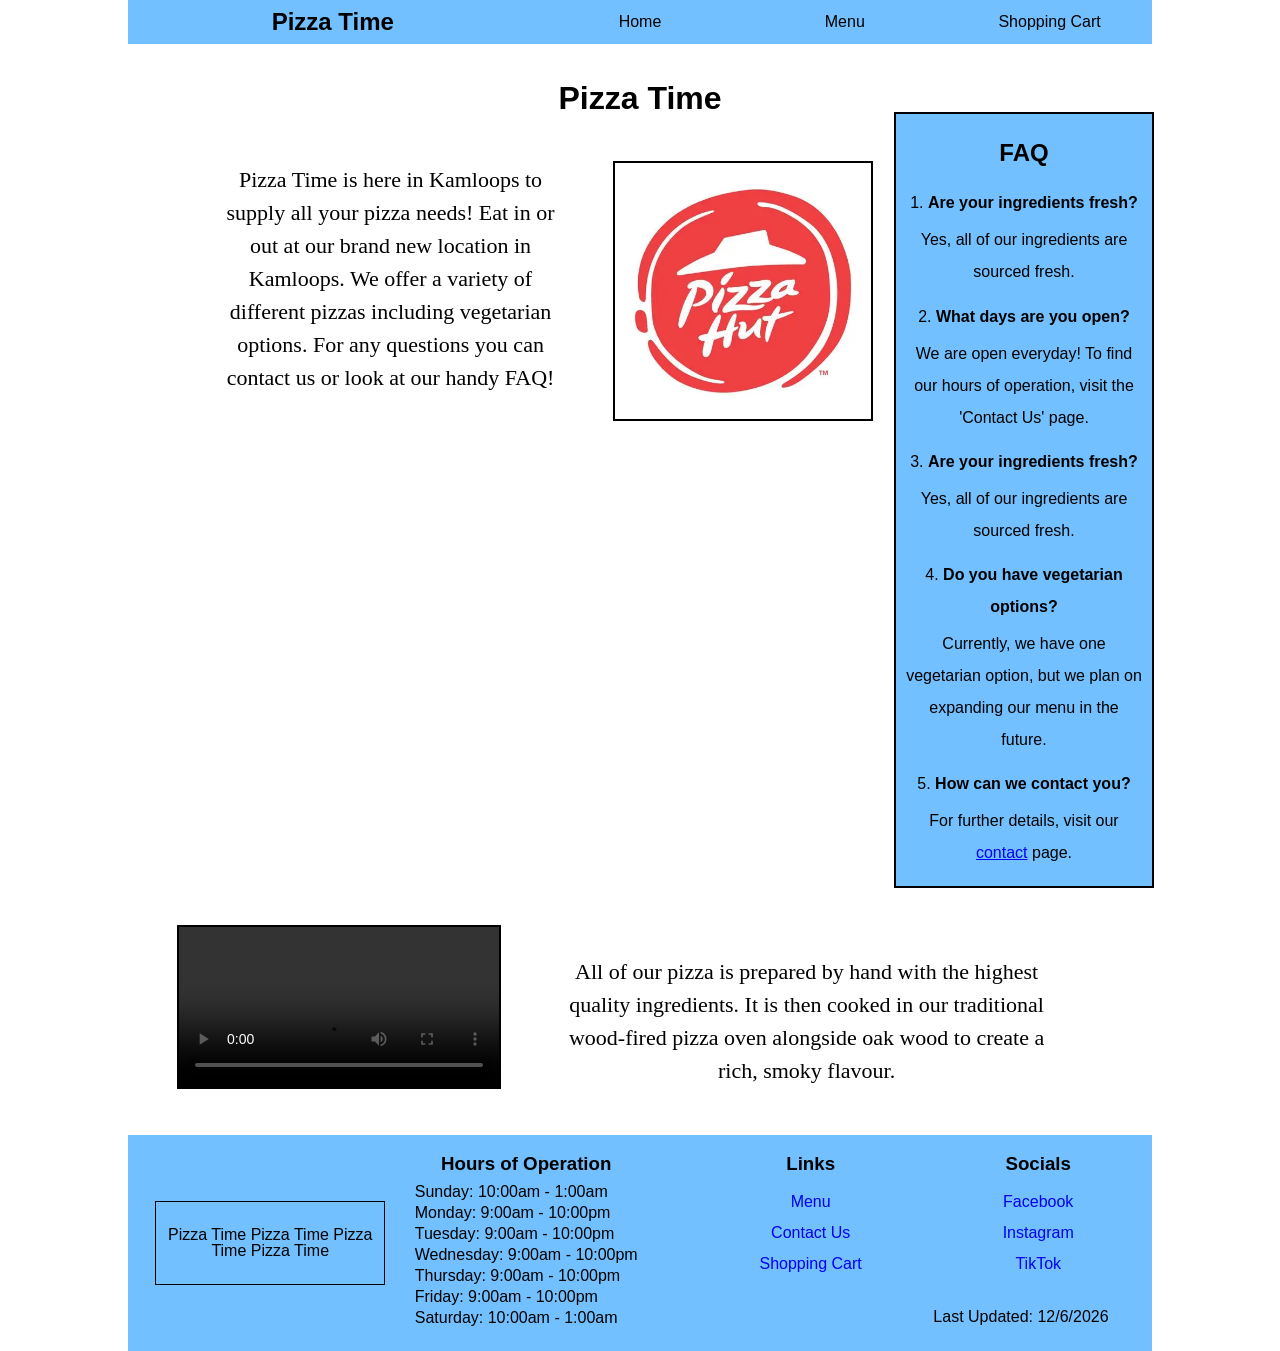
==== Project/index.html @ 70393d5a "Add files via upload" ====
<!DOCTYPE html> 
<html>
	<head>
		<title>Pizza Time</title>

		<link href="reset.css" rel="stylesheet">
		<link href="styles.css" rel="stylesheet">

		<style>

			.content {
				width: 100%;
			}

			.content::after {
				content:"";
				display: table;
				clear: both;
			}

			.aside {
				float: right;
				width: 25%;
				padding: 5px;
				margin-left: 25px;
				outline: 2px solid black;
				background-color: #72c0ff;
				line-height: 2;
				text-align: center;
			}

			.aside::after {
				content:"";
				display: table;
				clear: both;
				margin-top: 5%;
			}

			.aside > ol {
				list-style-position: inside;
				display: block;
			}

			.aside h2 {
				padding: 10px;
			}

			.aside h4 {
				display: inline;
			}

			.aside p {
				margin: 2% 2% 5% 2%;
			}

			.section {
				padding: 2% 5%;
			}

			.section p {
				font-size: 22px;
				font-family: Georgia, 'Times New Roman', Times, serif;
				line-height: 1.5;
				text-align: center;
				margin: 3% 4% 3% 4%;
			}

			.section::after {
				clear:both;
				display:table;
				content:"";
			}

			#contentImage1 {
				float: right;
				margin-top: 3%;
				margin-left: 50px;
				width: 20vw;
				height: auto;
				object-fit: cover;
				outline: 2px solid black;
			}

			#contentImage2 {
				float: left;
				margin-right: 50px;
				width: 25vw;
				outline: 2px solid black;
			}

		</style>

	</head>

	<body>

		<div class="bodyPage">

			<!-- Navigation Bar -->
			<nav class="horizontalNavigation"> 
				<h1> Pizza Time </h1>
				<a href="index.html">Home</a>
				<a href="menu.html">Menu</a>
				<a href="cart.html">Shopping Cart</a>
			</nav>

			<!-- Content -->
			<div class="content"> 

				<!-- Title -->
				<h1 class="title">Pizza Time</h1>
				
				<!-- Sidebar -->
				<aside class="aside">
						<h2> FAQ </h2>
						<ol>
							<li> <h4>Are your ingredients fresh?</h4> 
								 <p>Yes, all of our ingredients are sourced fresh.</p>
							</li>

							<li> <h4>What days are you open?</h4> 
								<p>We are open everyday! To find our hours of operation, 
									visit the 'Contact Us' page.
								</p>
						   </li>

						   <li> <h4>Are your ingredients fresh?</h4> 
							<p>Yes, all of our ingredients are sourced fresh.</p>
					   	   </li>

							<li> <h4>Do you have vegetarian options?</h4> 
								<p>Currently, we have one vegetarian option, but we plan on 
									expanding our menu in the future.</p>
						   </li>

						   <li> <h4>How can we contact you?</h4> 
							<p>For further details, visit our <a href="contact.html" alt="Contact Us Page Link">contact</a> page.</p>
					   	   </li>


						</ol>
				</aside>

				<!-- Section 1 -->
				<section class="section">
					

					<img id="contentImage1" src="pizzahut.webp">
					<p> 
						Pizza Time is here in Kamloops to supply all your pizza needs! 
						Eat in or out at our brand new location in Kamloops. We offer
						a variety of different pizzas including vegetarian options.
						For any questions you can contact us or look at our handy FAQ!

					</p>

					
					
					
				</section>

				<!-- Section 2 -->
				<section class="section">

					<video id="contentImage2" controls> 
						<source src="pizza_video.mp4" type="video/mp4">
					</video>
					<p> 
						All of our pizza is prepared by hand with the highest quality ingredients.
						It is then cooked in our traditional wood-fired pizza oven alongside oak wood
						to create a rich, smoky flavour.
					</p>
					
					
				</section>
			</div>

			<!-- Footer -->
			<footer class="footer">
				
				<div class="footerText"> 
					<p> Pizza Time Pizza Time Pizza Time Pizza Time</p>
				</div>

				<div>
					<h3> Hours of Operation </h3>
					<p> Sunday: 10:00am - 1:00am </p>	
					<p> Monday: 9:00am - 10:00pm </p>	
					<p> Tuesday: 9:00am - 10:00pm </p>	
					<p> Wednesday: 9:00am - 10:00pm </p>	
					<p> Thursday: 9:00am - 10:00pm </p>	
					<p> Friday: 9:00am - 10:00pm </p>	
					<p> Saturday: 10:00am - 1:00am </p>	
				</div>
				
				<div class="footerLinks">
					<h3> Links </h3>
					<a href="menu.html" alt="Menu Link"> Menu </a>
					<a href="contact.html" alt="Contact Us Link"> Contact Us </a>
					<a href="cart.html" alt="Shopping Cart Link"> Shopping Cart </a>
				</div>
				
				<div class="footerLinks">
					<h3> Socials </h3>
					<a href="https://www.facebook.com/" target="_blank" alt="Facebook Link"> Facebook </a>
					<a href="https://www.instagram.com/" target="_blank" alt="Instagram Link"> Instagram </a>
					<a href="https://www.tiktok.com/" target="_blank" alt="TikTok Link"> TikTok </a>
				</div>

				<div id="footerPageUpdated"></div>

			</footer>

		</div>

		<script>
			"use strict";

			// Dynamically Updates Page Updated Element in Footer
			let updatedDate = new Date(document.lastModified).toLocaleDateString();
			document.getElementById("footerPageUpdated").innerHTML = "<p> Last Updated: " + updatedDate + " </p>";

		</script>
		
	</body>
</html>
---- Project/styles.css ----
@charset "utf-8";

/* Structural Styles */

body {
    font-family: "Arial", "Helvetica";
    background-image: url("images/pizza_background.jpg");
}

.bodyPage {
    width: 80%;
    margin: 0 auto;
    background-color: #ffffff;
}

/* Navigation Bar Styles */

.horizontalNavigation {
    display: grid;
    grid-template-columns: 2fr 1fr 1fr 1fr;
    background-color: #72c0ff;
    align-items: center;
    text-align: center;
    padding: 10px 0;
}

.horizontalNavigation a {
    color:black
}

/* Typographic Styles */

.title {
    text-align: center;
    padding-top: 3vw;
}

/* Table Styles */

table {
    border-collapse: collapse;
}

table, th, td {
    border: 1px solid black;
    padding: 5px;
	text-align: center;
}

/* Form Styles */

.form {
    margin: 10px auto;
}

.form * {
    text-align: center;
    display: block;
    margin: 6px auto;
}

.form > button {
    margin-top: 1%;
}

/* Footer Styles */

.footer {
    display: grid;
    position: relative;
    grid-template-columns: 1fr 1.5fr 1fr 1fr;
    align-items: start;
    background-color: #72c0ff;
}

.footer div {
    justify-self: center;
    padding: 20px 0;
}

.footer h3 {
    text-align: center;
    margin-bottom: 10px;
}

.footer a {
    display: block;
    margin: 2%;
}

.footer p {
    margin: 5px 5px;
}

.footerText {
    outline: 1px solid black;
    width: 100%;
    align-self: center;
    text-align: center;
    margin-left: 25%;
    padding: 10%;
}

.footerLinks {
    display: grid;
    align-content: start;
    text-align: center;
    gap: 5px;
}

.footerLinks a {
    text-decoration: none;
    display: block;
    margin: 5px 0;
}

#footerPageUpdated {
    position: absolute;
    right: 3vw;
    bottom: 0.1vh;
}
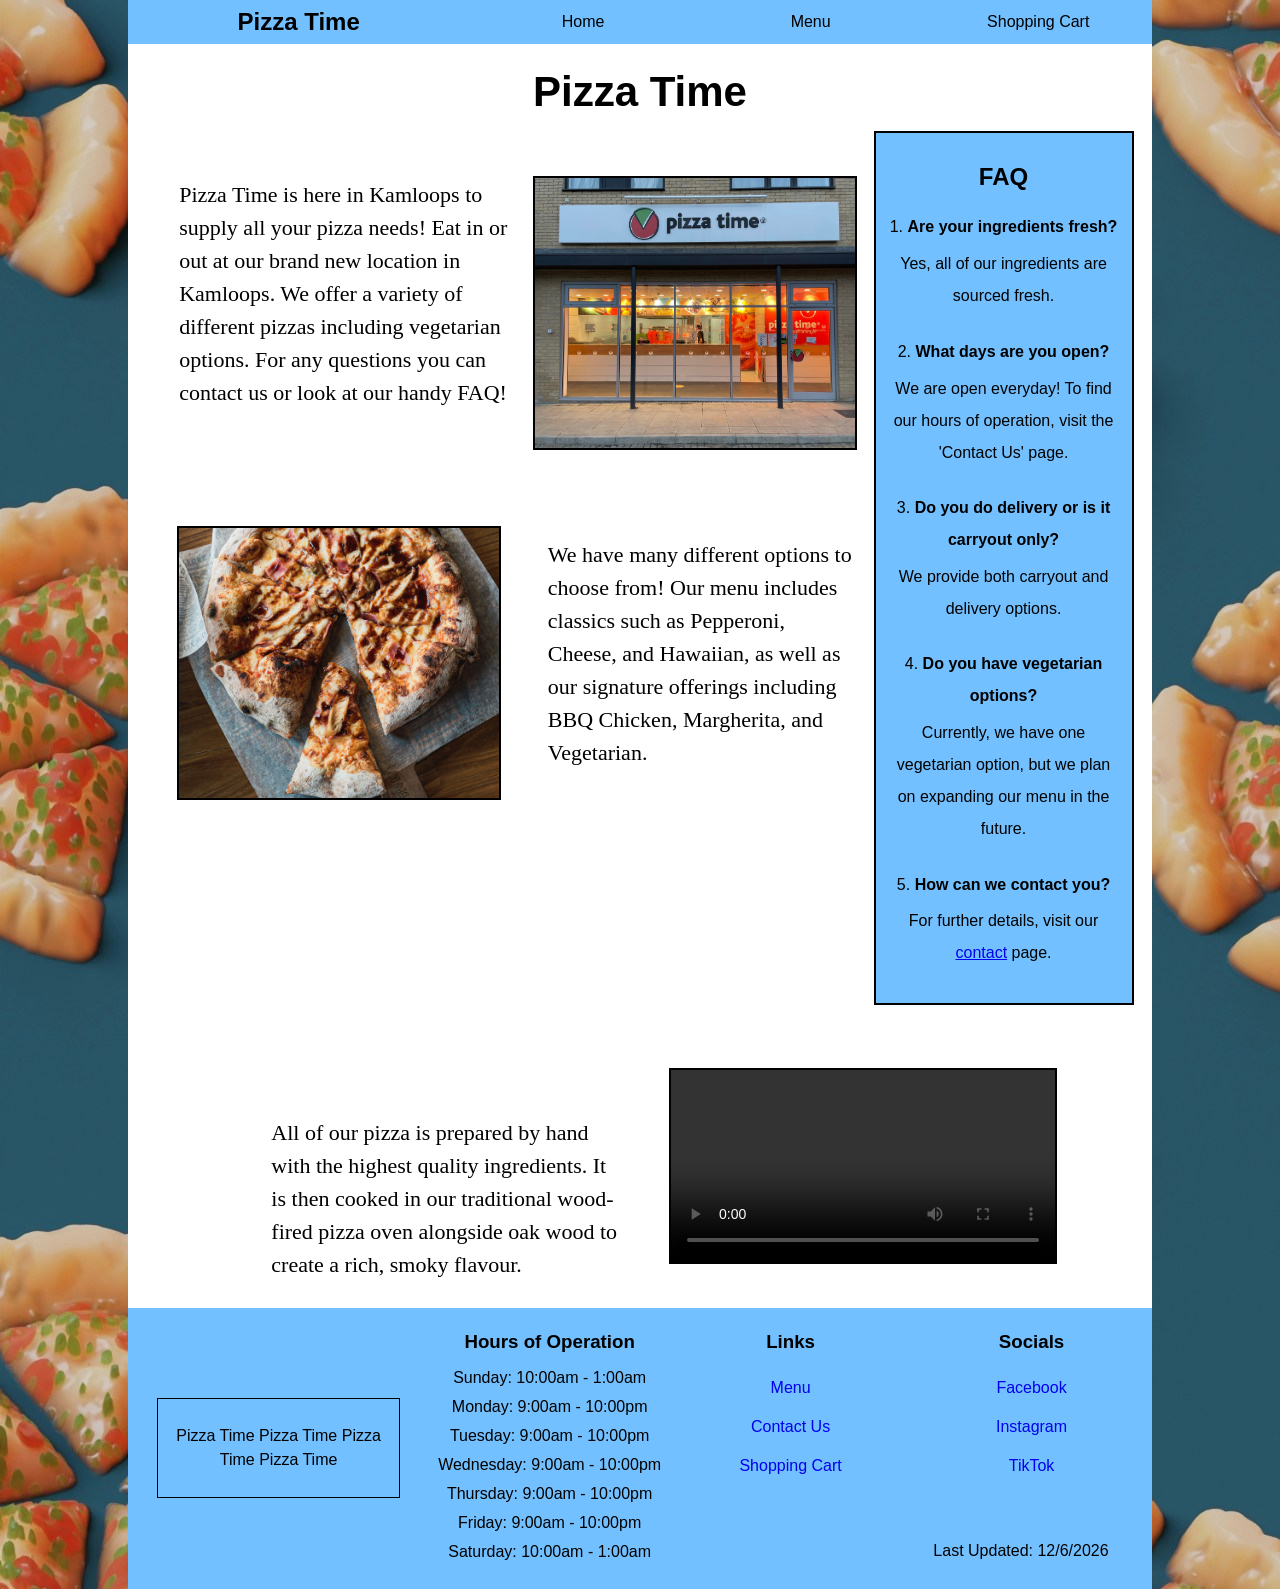
==== commit b8f11112: "Add files via upload" ====
--- a/Project/index.html
+++ b/Project/index.html
@@ -3,8 +3,8 @@
 	<head>
 		<title>Pizza Time</title>
 
-		<link href="reset.css" rel="stylesheet">
-		<link href="styles.css" rel="stylesheet">
+		<link href="css/reset.css" rel="stylesheet">
+		<link href="css/styles.css" rel="stylesheet">
 
 		<style>
 
@@ -21,8 +21,8 @@
 			.aside {
 				float: right;
 				width: 25%;
-				padding: 5px;
-				margin-left: 25px;
+				padding: 10px;
+				margin: 2%;
 				outline: 2px solid black;
 				background-color: #72c0ff;
 				line-height: 2;
@@ -50,19 +50,20 @@
 			}
 
 			.aside p {
-				margin: 2% 2% 5% 2%;
+				margin: 2% 2% 10% 2%;
 			}
 
 			.section {
-				padding: 2% 5%;
+				padding: 0 5%;
 			}
 
 			.section p {
+				display: block;
+				width: 30vw;
 				font-size: 22px;
 				font-family: Georgia, 'Times New Roman', Times, serif;
 				line-height: 1.5;
-				text-align: center;
-				margin: 3% 4% 3% 4%;
+				text-align: left;
 			}
 
 			.section::after {
@@ -71,20 +72,42 @@
 				content:"";
 			}
 
+			#para1 {
+				margin-top: 7%;
+			}
+
+			#para2 {
+				margin-top: 14%;
+				margin-left: 40%;
+			}
+
+			#para3 {
+				margin-top: 10%;
+				margin-left: 10%;
+			}
+
 			#contentImage1 {
 				float: right;
-				margin-top: 3%;
-				margin-left: 50px;
-				width: 20vw;
-				height: auto;
+				width: 25vw;
+				height: 30vh;
 				object-fit: cover;
+				margin-left: 3%;
 				outline: 2px solid black;
 			}
 
 			#contentImage2 {
 				float: left;
-				margin-right: 50px;
 				width: 25vw;
+				height: 30vh;
+				object-fit: cover;
+				margin-top: 13%;
+				outline: 2px solid black;
+			}
+
+			#contentVideo {
+				float: right;
+				width: 30vw;
+				margin: -5% 5% 5% 5%;
 				outline: 2px solid black;
 			}
 
@@ -98,14 +121,14 @@
 
 			<!-- Navigation Bar -->
 			<nav class="horizontalNavigation"> 
-				<h1> Pizza Time </h1>
+				<a href="index.html"> <h1> Pizza Time </h1> </a>
 				<a href="index.html">Home</a>
 				<a href="menu.html">Menu</a>
 				<a href="cart.html">Shopping Cart</a>
 			</nav>
 
 			<!-- Content -->
-			<div class="content"> 
+			<main class="content"> 
 
 				<!-- Title -->
 				<h1 class="title">Pizza Time</h1>
@@ -124,8 +147,8 @@
 								</p>
 						   </li>
 
-						   <li> <h4>Are your ingredients fresh?</h4> 
-							<p>Yes, all of our ingredients are sourced fresh.</p>
+						   <li> <h4>Do you do delivery or is it carryout only?</h4> 
+								<p>We provide both carryout and delivery options.</p>
 					   	   </li>
 
 							<li> <h4>Do you have vegetarian options?</h4> 
@@ -134,19 +157,17 @@
 						   </li>
 
 						   <li> <h4>How can we contact you?</h4> 
-							<p>For further details, visit our <a href="contact.html" alt="Contact Us Page Link">contact</a> page.</p>
+								<p>For further details, visit our <a href="contact.html" alt="Contact Us Page Link">contact</a> page.</p>
 					   	   </li>
 
 
 						</ol>
 				</aside>
 
-				<!-- Section 1 -->
+				<!-- Images Section -->
 				<section class="section">
-					
-
-					<img id="contentImage1" src="pizzahut.webp">
-					<p> 
+					<img id="contentImage1" src="assets/PizzaTime.jpg">
+					<p id="para1"> 
 						Pizza Time is here in Kamloops to supply all your pizza needs! 
 						Eat in or out at our brand new location in Kamloops. We offer
 						a variety of different pizzas including vegetarian options.
@@ -154,26 +175,31 @@
 
 					</p>
 
-					
-					
-					
+					<img id="contentImage2" src="assets/bbq.jpg">
+					<p id="para2"> 
+						We have many different options to choose from! Our menu includes
+						classics such as Pepperoni, Cheese, and Hawaiian, as well as 
+						our signature offerings including BBQ Chicken, Margherita, and 
+						Vegetarian.
+
+					</p>
 				</section>
 
-				<!-- Section 2 -->
+				<!-- Video Section -->
 				<section class="section">
 
-					<video id="contentImage2" controls> 
-						<source src="pizza_video.mp4" type="video/mp4">
+					<video id="contentVideo" controls> 
+						<source src="assets/pizza_video.mp4" type="video/mp4">
 					</video>
-					<p> 
+					<p id="para3"> 
 						All of our pizza is prepared by hand with the highest quality ingredients.
 						It is then cooked in our traditional wood-fired pizza oven alongside oak wood
 						to create a rich, smoky flavour.
 					</p>
 					
-					
 				</section>
-			</div>
+
+			</main>
 
 			<!-- Footer -->
 			<footer class="footer">
--- a/Project/css/styles.css
+++ b/Project/css/styles.css
@@ -0,0 +1,140 @@
+@charset "utf-8";
+
+/* Structural Styles */
+
+body {
+    font-family: "Arial", "Helvetica";
+    background-image: url("../assets/pizza_background.jpg");
+}
+
+.bodyPage {
+    width: 80%;
+    margin: 0 auto;
+    background-color: #ffffff;
+}
+
+/* Navigation Bar Styles */
+
+.horizontalNavigation {
+    display: grid;
+    grid-template-columns: 1.5fr 1fr 1fr 1fr;
+    background-color: #72c0ff;
+    align-items: center;
+    text-align: center;
+    padding: 10px 0;
+}
+
+
+.horizontalNavigation img {
+    float: left;
+    width: 2vw;
+    height: auto;
+    margin: 0 auto;
+    object-fit: cover;
+}
+
+.horizontalNavigation a {
+    color:black
+}
+
+/* Typographic Styles */
+
+.title {
+    text-align: center;
+    padding-top: 3vh;
+    font-size: 42px;
+    font-weight: bold;
+}
+
+.subtitle {
+    text-align: center;
+    margin: 3vh 0;
+    padding-top: 2vh;
+    font-weight: bold;
+}
+
+/* Table Styles */
+
+table {
+    border-collapse: collapse;
+}
+
+table, th, td {
+    border: 1px solid black;
+    padding: 15px;
+	text-align: center;
+}
+
+/* Form Styles */
+
+.form {
+    margin: 10px auto;
+}
+
+.form * {
+    text-align: center;
+    display: block;
+    margin: 6px auto;
+}
+
+.form > button {
+    margin-top: 1%;
+}
+
+/* Footer Styles */
+
+.footer {
+    display: grid;
+    position: relative;
+    grid-template-columns: 1.25fr 1fr 1fr 1fr;
+    line-height: 1.5;
+    align-items: start;
+    text-align: center;
+    background-color: #72c0ff;
+}
+
+.footer div {
+    justify-self: center;
+    padding: 20px 0;
+}
+
+.footer h3 {
+    margin-bottom: 10px;
+}
+
+.footer a {
+    display: block;
+    margin: 2%;
+}
+
+.footer p {
+    margin: 5px 5px;
+}
+
+.footerText {
+    display: block;
+    margin: 0 auto;
+    width: 80%;
+    outline: 1px solid black;
+    align-self: center;
+    padding: 10%;
+}
+
+.footerLinks {
+    display: grid;
+    align-content: start;
+    gap: 5px;
+}
+
+.footerLinks a {
+    text-decoration: none;
+    display: block;
+    margin: 5px 0;
+}
+
+#footerPageUpdated {
+    position: absolute;
+    right: 3vw;
+    bottom: 0.1vh;
+}
+
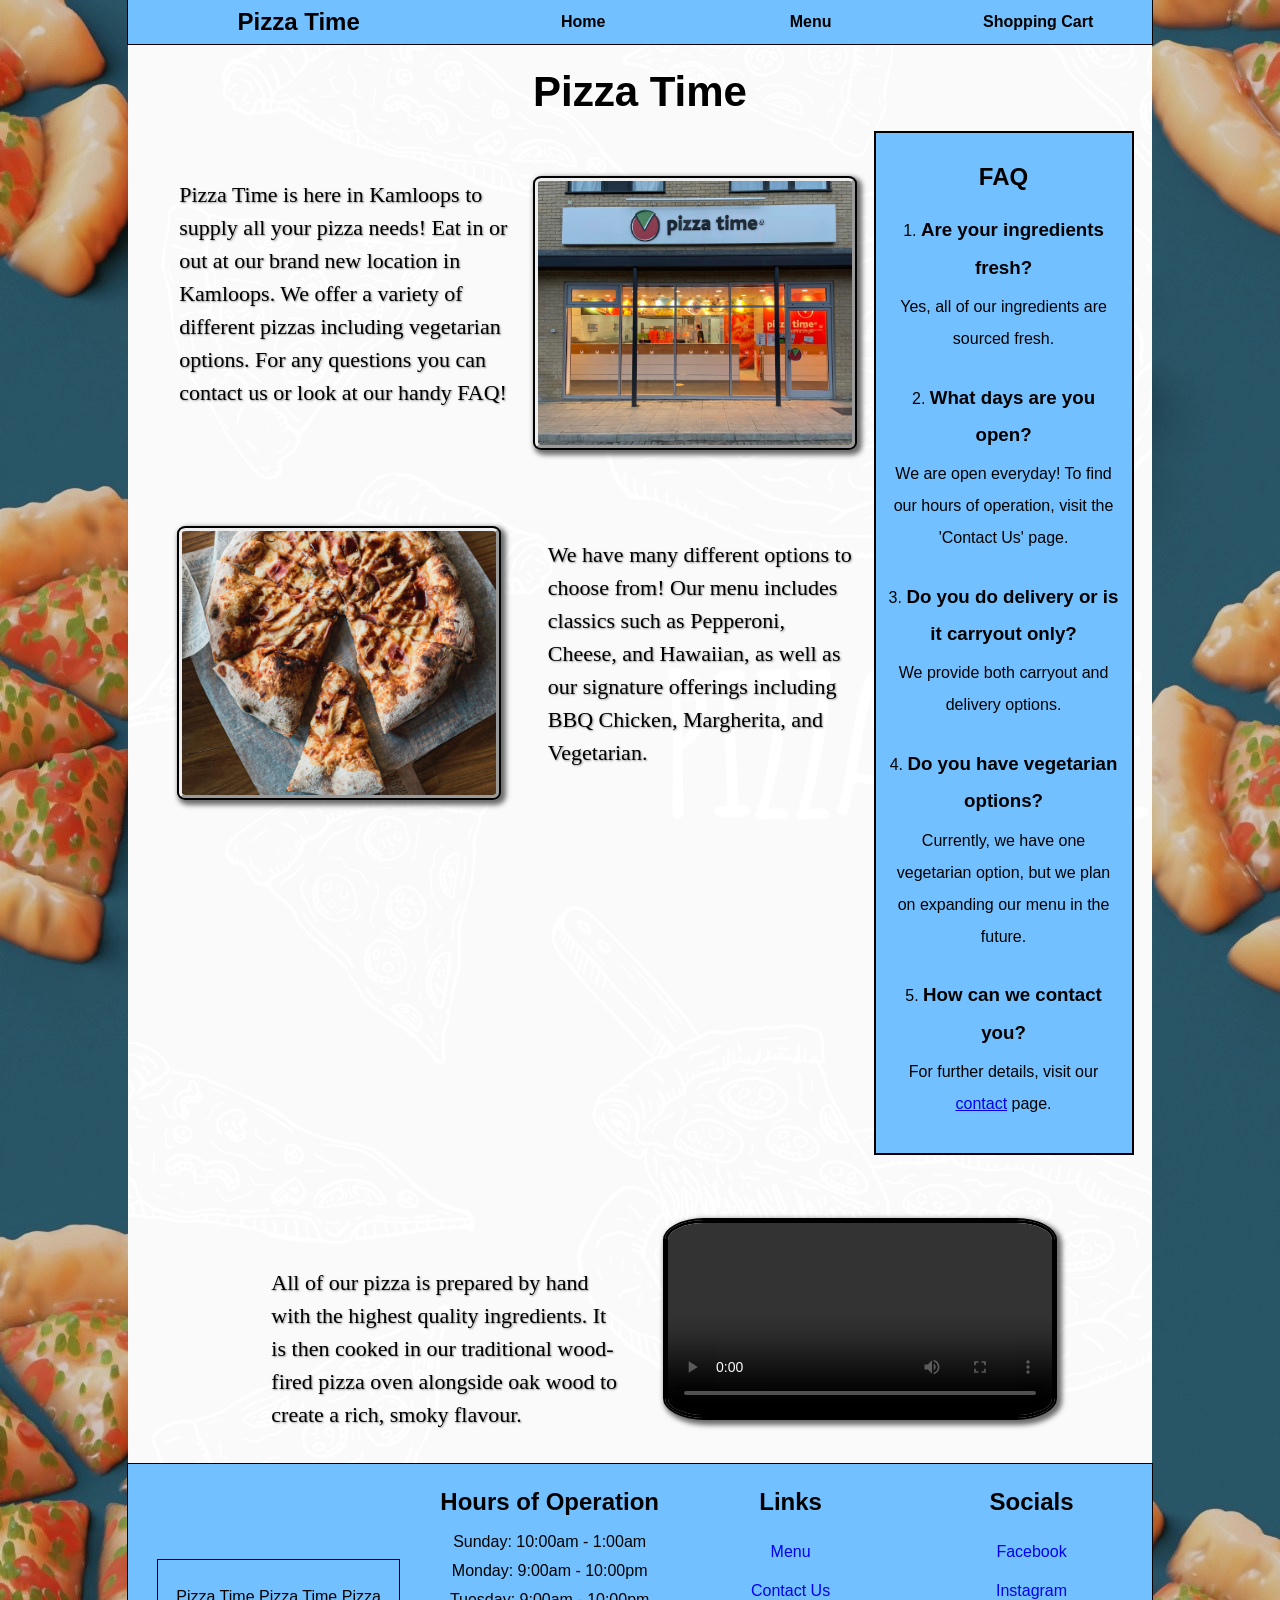
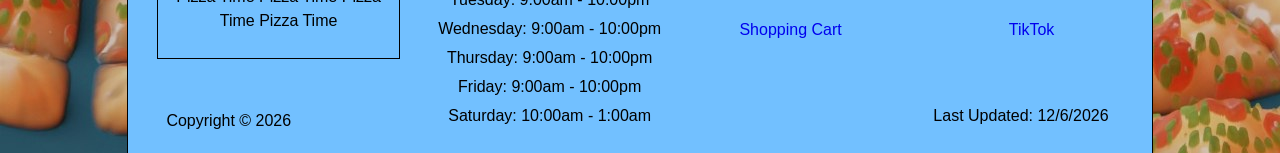
==== commit 8a8f1464: "Add files via upload" ====
--- a/Project/index.html
+++ b/Project/index.html
@@ -1,6 +1,8 @@
 <!DOCTYPE html> 
-<html>
+<html lang="en-CA">
 	<head>
+		<meta charset="utf-8"> 
+		
 		<title>Pizza Time</title>
 
 		<link href="css/reset.css" rel="stylesheet">
@@ -10,6 +12,21 @@
 
 			.content {
 				width: 100%;
+				position: relative;
+				z-index: 3;
+			}
+
+			.content::before {
+				content: "";
+				position: absolute;
+				top: 0;
+				right: 0;
+				bottom: 0;
+				left: 0;
+				background-image: url('assets/pizza_pattern.jpg');
+				background-size: cover;
+				opacity: 0.02;
+				z-index: -1;
 			}
 
 			.content::after {
@@ -45,7 +62,7 @@
 				padding: 10px;
 			}
 
-			.aside h4 {
+			.aside h3 {
 				display: inline;
 			}
 
@@ -64,6 +81,7 @@
 				font-family: Georgia, 'Times New Roman', Times, serif;
 				line-height: 1.5;
 				text-align: left;
+				text-shadow: 1px 1px 2px rgba(0, 0, 0, 0.4);
 			}
 
 			.section::after {
@@ -93,6 +111,10 @@
 				object-fit: cover;
 				margin-left: 3%;
 				outline: 2px solid black;
+				border-radius: 2%;
+				border-style: outset;
+				box-shadow: 3px 3px 5px 4px hsla(0, 0%, 19%, 0.7);
+
 			}
 
 			#contentImage2 {
@@ -102,6 +124,9 @@
 				object-fit: cover;
 				margin-top: 13%;
 				outline: 2px solid black;
+				border-radius: 2%;
+				border-style: outset;
+				box-shadow: 3px 3px 5px 4px hsla(0, 0%, 19%, 0.7);
 			}
 
 			#contentVideo {
@@ -109,6 +134,9 @@
 				width: 30vw;
 				margin: -5% 5% 5% 5%;
 				outline: 2px solid black;
+				border-radius: 10%;
+				border-style: solid;
+				box-shadow: 3px 3px 5px 4px hsla(0, 0%, 19%, 0.7);
 			}
 
 		</style>
@@ -121,7 +149,7 @@
 
 			<!-- Navigation Bar -->
 			<nav class="horizontalNavigation"> 
-				<a href="index.html"> <h1> Pizza Time </h1> </a>
+				<a href="index.html"> <h2> Pizza Time </h2> </a>
 				<a href="index.html">Home</a>
 				<a href="menu.html">Menu</a>
 				<a href="cart.html">Shopping Cart</a>
@@ -137,27 +165,27 @@
 				<aside class="aside">
 						<h2> FAQ </h2>
 						<ol>
-							<li> <h4>Are your ingredients fresh?</h4> 
+							<li> <h3>Are your ingredients fresh?</h3> 
 								 <p>Yes, all of our ingredients are sourced fresh.</p>
 							</li>
 
-							<li> <h4>What days are you open?</h4> 
+							<li> <h3>What days are you open?</h3> 
 								<p>We are open everyday! To find our hours of operation, 
 									visit the 'Contact Us' page.
 								</p>
 						   </li>
 
-						   <li> <h4>Do you do delivery or is it carryout only?</h4> 
+						   <li> <h3>Do you do delivery or is it carryout only?</h3> 
 								<p>We provide both carryout and delivery options.</p>
 					   	   </li>
 
-							<li> <h4>Do you have vegetarian options?</h4> 
+							<li> <h3>Do you have vegetarian options?</h3> 
 								<p>Currently, we have one vegetarian option, but we plan on 
 									expanding our menu in the future.</p>
 						   </li>
 
-						   <li> <h4>How can we contact you?</h4> 
-								<p>For further details, visit our <a href="contact.html" alt="Contact Us Page Link">contact</a> page.</p>
+						   <li> <h3>How can we contact you?</h3> 
+								<p>For further details, visit our <a href="contact.html">contact</a> page.</p>
 					   	   </li>
 
 
@@ -165,8 +193,8 @@
 				</aside>
 
 				<!-- Images Section -->
-				<section class="section">
-					<img id="contentImage1" src="assets/PizzaTime.jpg">
+				<div class="section">
+					<img id="contentImage1" src="assets/PizzaTime.jpg" alt="Front View of our Pizza Shop">
 					<p id="para1"> 
 						Pizza Time is here in Kamloops to supply all your pizza needs! 
 						Eat in or out at our brand new location in Kamloops. We offer
@@ -175,7 +203,7 @@
 
 					</p>
 
-					<img id="contentImage2" src="assets/bbq.jpg">
+					<img id="contentImage2" src="assets/bbq.jpg" alt="Top-Down Photo of our BBQ Chicken Pizza">
 					<p id="para2"> 
 						We have many different options to choose from! Our menu includes
 						classics such as Pepperoni, Cheese, and Hawaiian, as well as 
@@ -183,10 +211,10 @@
 						Vegetarian.
 
 					</p>
-				</section>
+				</div>
 
 				<!-- Video Section -->
-				<section class="section">
+				<div class="section">
 
 					<video id="contentVideo" controls> 
 						<source src="assets/pizza_video.mp4" type="video/mp4">
@@ -197,7 +225,7 @@
 						to create a rich, smoky flavour.
 					</p>
 					
-				</section>
+				</div>
 
 			</main>
 
@@ -209,7 +237,7 @@
 				</div>
 
 				<div>
-					<h3> Hours of Operation </h3>
+					<h2> Hours of Operation </h2>
 					<p> Sunday: 10:00am - 1:00am </p>	
 					<p> Monday: 9:00am - 10:00pm </p>	
 					<p> Tuesday: 9:00am - 10:00pm </p>	
@@ -220,20 +248,23 @@
 				</div>
 				
 				<div class="footerLinks">
-					<h3> Links </h3>
-					<a href="menu.html" alt="Menu Link"> Menu </a>
-					<a href="contact.html" alt="Contact Us Link"> Contact Us </a>
-					<a href="cart.html" alt="Shopping Cart Link"> Shopping Cart </a>
+					<h2> Links </h2>
+					<a href="menu.html"> Menu </a>
+					<a href="contact.html"> Contact Us </a>
+					<a href="cart.html"> Shopping Cart </a>
 				</div>
 				
 				<div class="footerLinks">
-					<h3> Socials </h3>
-					<a href="https://www.facebook.com/" target="_blank" alt="Facebook Link"> Facebook </a>
-					<a href="https://www.instagram.com/" target="_blank" alt="Instagram Link"> Instagram </a>
-					<a href="https://www.tiktok.com/" target="_blank" alt="TikTok Link"> TikTok </a>
-				</div>
+					<h2> Socials </h2>
+					<a href="https://www.facebook.com/" target="_blank"> Facebook </a>
+					<a href="https://www.instagram.com/" target="_blank"> Instagram </a>
+					<a href="https://www.tiktok.com/" target="_blank"> TikTok </a>
+				</div>
+
+				<div id="footerPageCopyright">Copyright &copy; 2026</div>
 
 				<div id="footerPageUpdated"></div>
+
 
 			</footer>
 
--- a/Project/css/styles.css
+++ b/Project/css/styles.css
@@ -19,8 +19,10 @@
     display: grid;
     grid-template-columns: 1.5fr 1fr 1fr 1fr;
     background-color: #72c0ff;
+    outline: 1px solid black;
     align-items: center;
     text-align: center;
+    font-weight: bold;
     padding: 10px 0;
 }
 
@@ -44,6 +46,7 @@
     padding-top: 3vh;
     font-size: 42px;
     font-weight: bold;
+    text-shadow: 6px 2px 6px hsla(0, 0, 0, 0.5);
 }
 
 .subtitle {
@@ -86,6 +89,7 @@
 .footer {
     display: grid;
     position: relative;
+    outline: 1px solid black;
     grid-template-columns: 1.25fr 1fr 1fr 1fr;
     line-height: 1.5;
     align-items: start;
@@ -98,7 +102,7 @@
     padding: 20px 0;
 }
 
-.footer h3 {
+.footer h2 {
     margin-bottom: 10px;
 }
 
@@ -135,6 +139,12 @@
 #footerPageUpdated {
     position: absolute;
     right: 3vw;
-    bottom: 0.1vh;
+    bottom: 0;
 }
 
+#footerPageCopyright {
+    position: absolute;
+    left: 3vw;
+    bottom: 0;
+}
+
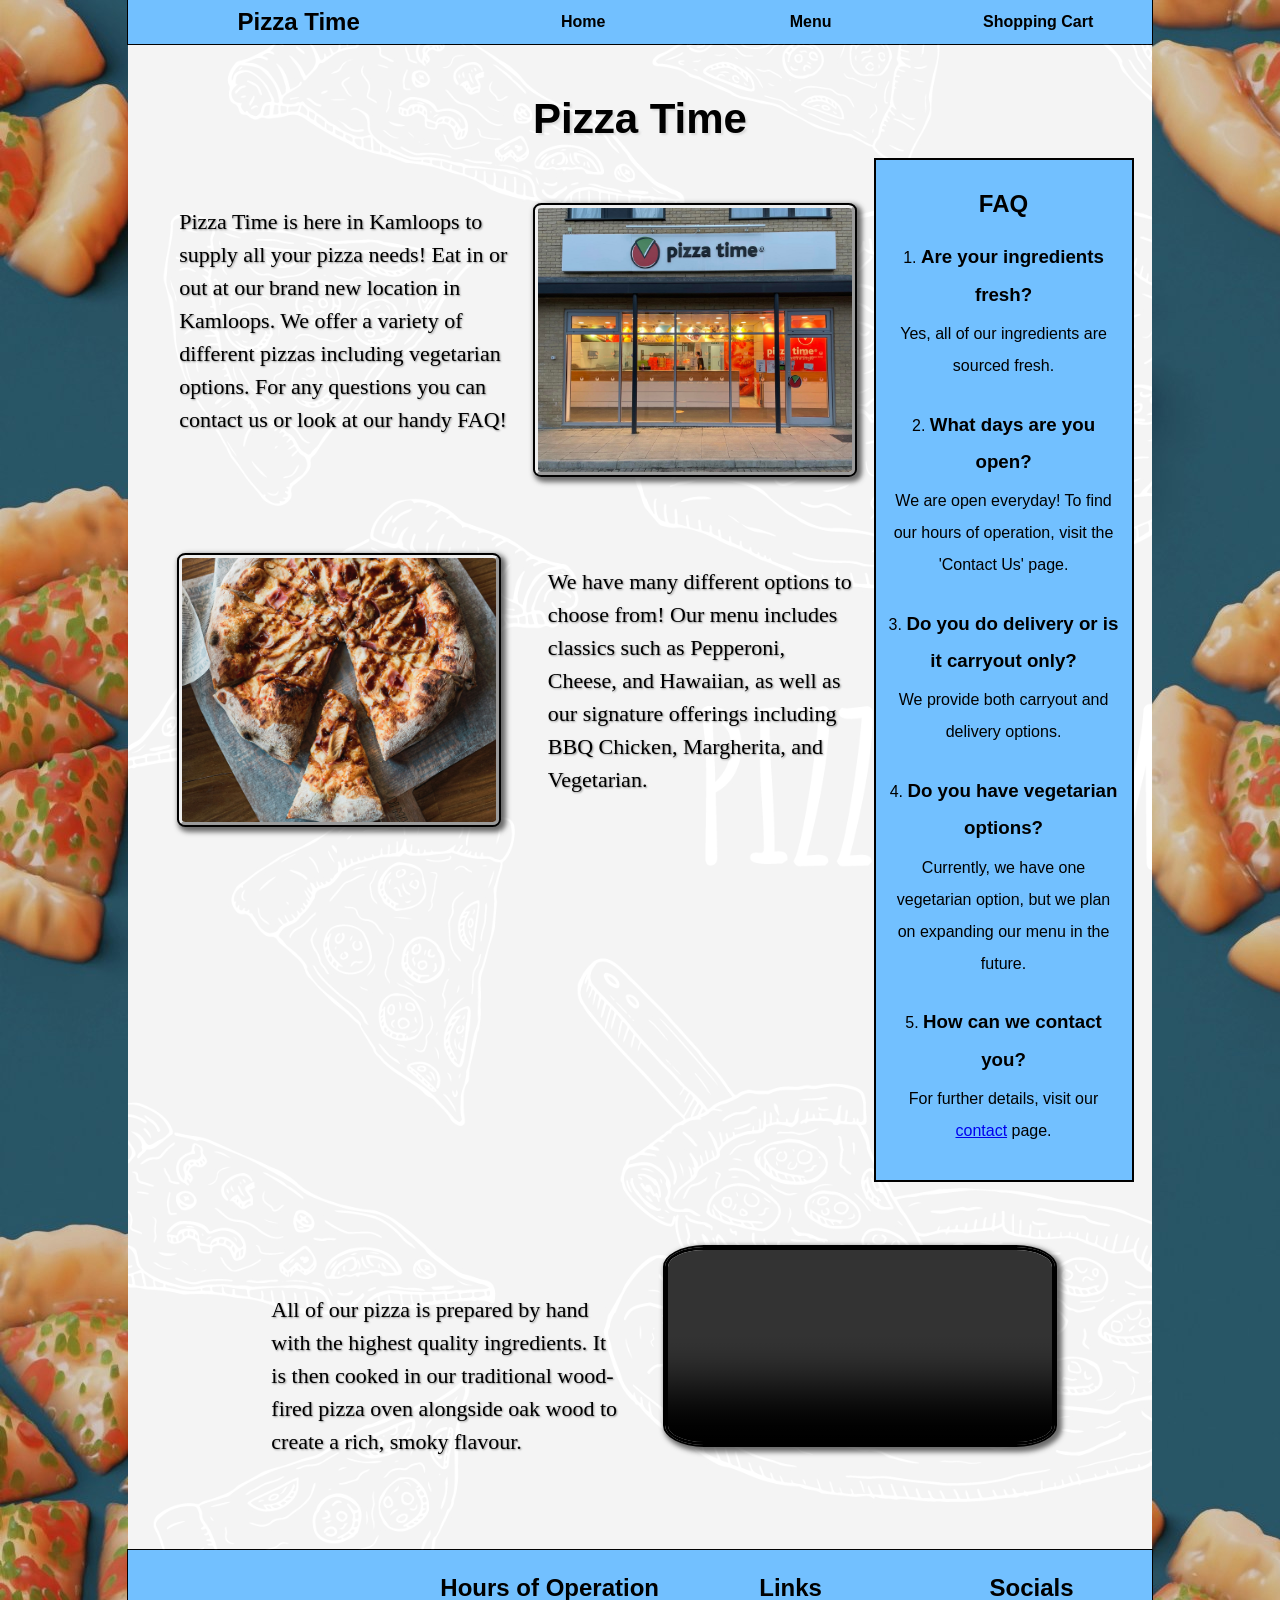
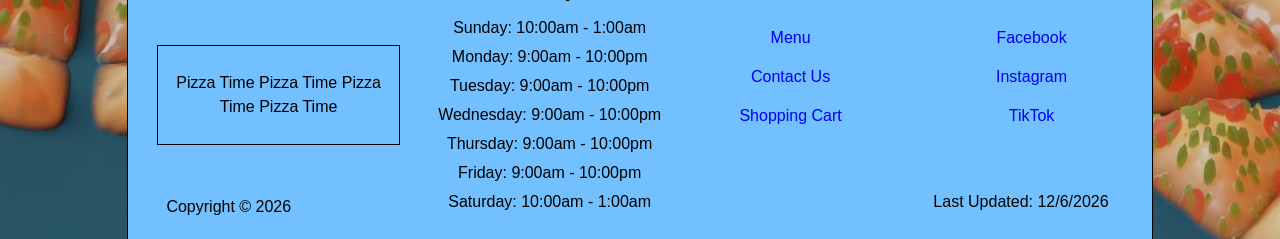
==== commit 60969957: "Add files via upload" ====
--- a/Project/index.html
+++ b/Project/index.html
@@ -10,30 +10,12 @@
 
 		<style>
 
-			.content {
-				width: 100%;
-				position: relative;
-				z-index: 3;
-			}
-
 			.content::before {
-				content: "";
-				position: absolute;
-				top: 0;
-				right: 0;
-				bottom: 0;
-				left: 0;
 				background-image: url('assets/pizza_pattern.jpg');
 				background-size: cover;
-				opacity: 0.02;
-				z-index: -1;
-			}
-
-			.content::after {
-				content:"";
-				display: table;
-				clear: both;
-			}
+				opacity: 0.05;
+			}
+
 
 			.aside {
 				float: right;
@@ -100,8 +82,8 @@
 			}
 
 			#para3 {
-				margin-top: 10%;
-				margin-left: 10%;
+				margin: 10%;
+
 			}
 
 			#contentImage1 {
--- a/Project/css/styles.css
+++ b/Project/css/styles.css
@@ -11,6 +11,28 @@
     width: 80%;
     margin: 0 auto;
     background-color: #ffffff;
+}
+
+.content {
+    width: 100%;
+    position: relative;
+    z-index: 3;
+}
+
+.content::before {
+    content: "";
+    position: absolute;
+    top: 0;
+    right: 0;
+    bottom: 0;
+    left: 0;
+    z-index: -1;
+}
+
+.content::after {
+    content:"";
+    display: table;
+    clear: both;
 }
 
 /* Navigation Bar Styles */
@@ -43,10 +65,10 @@
 
 .title {
     text-align: center;
-    padding-top: 3vh;
+    padding-top: 6vh;
     font-size: 42px;
     font-weight: bold;
-    text-shadow: 6px 2px 6px hsla(0, 0, 0, 0.5);
+    text-shadow: 2px 2px 2px hsla(0, 0%, 80%, 0.6);
 }
 
 .subtitle {
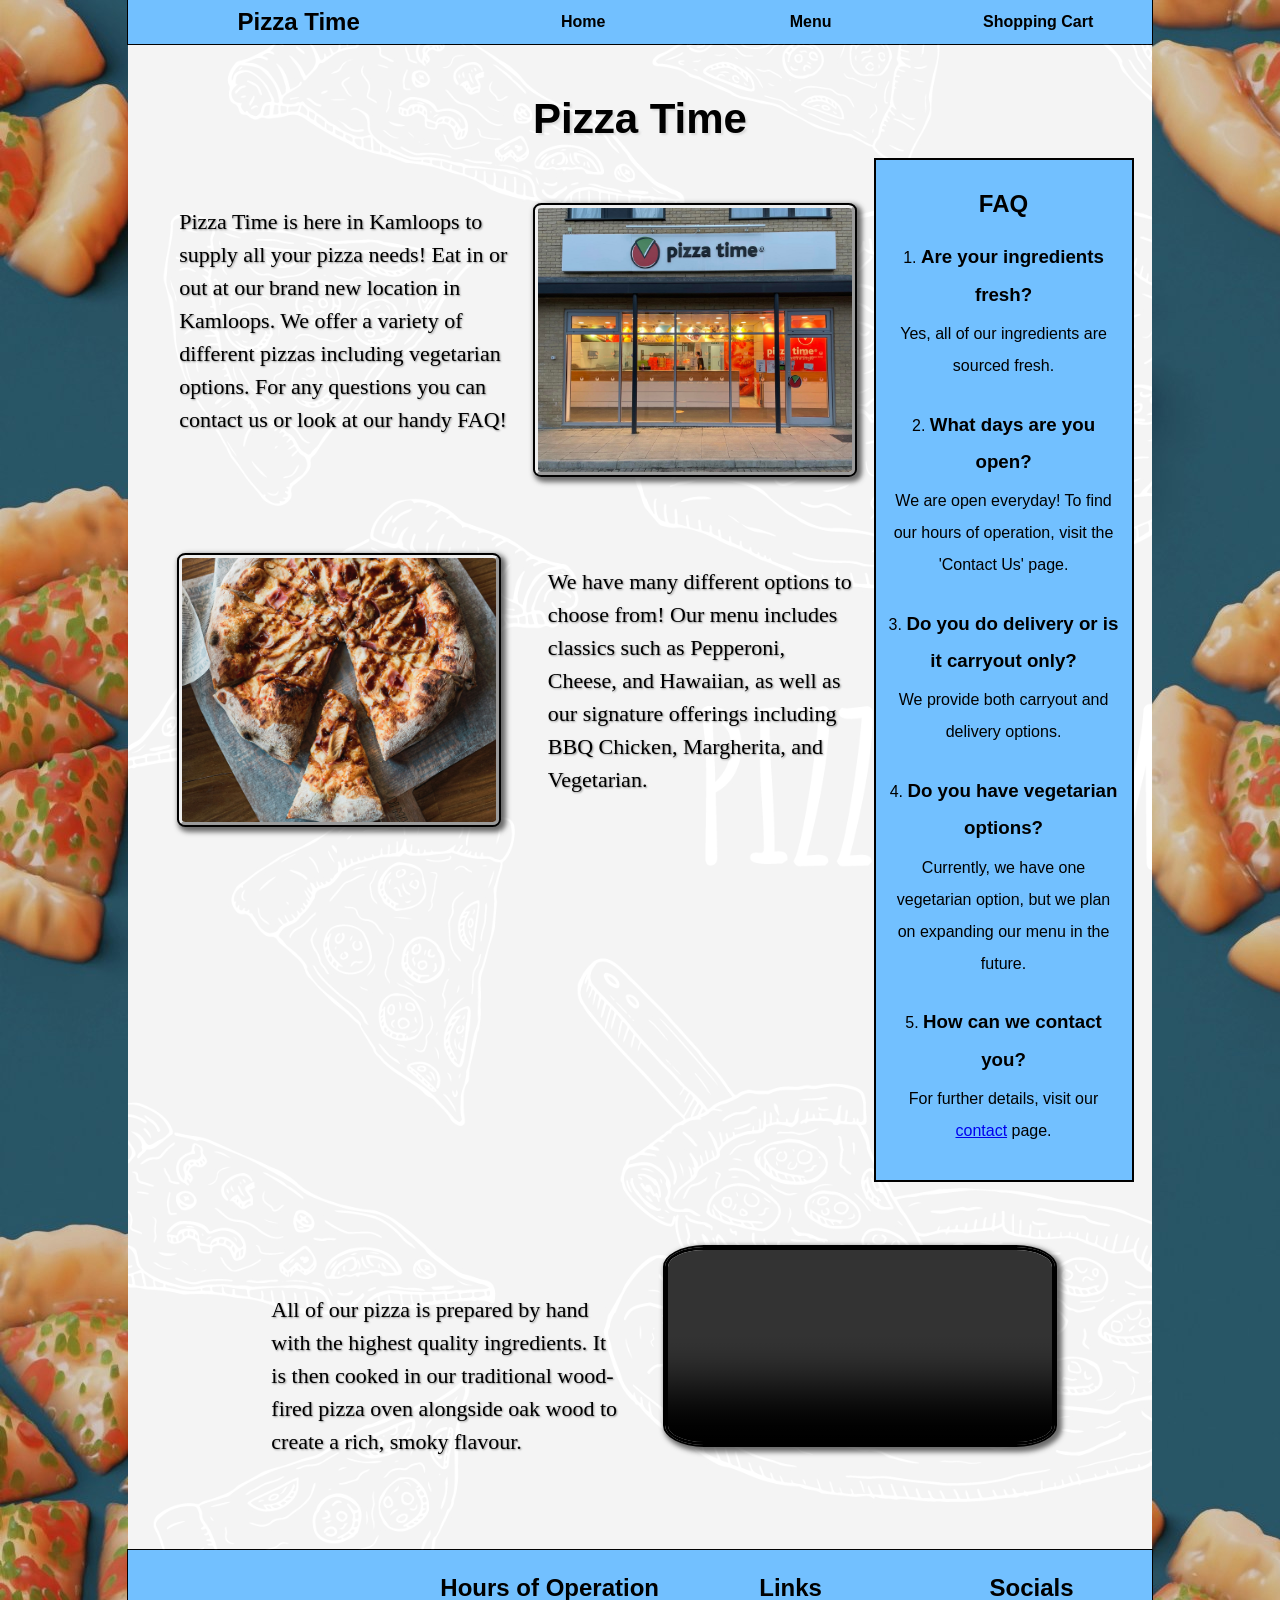
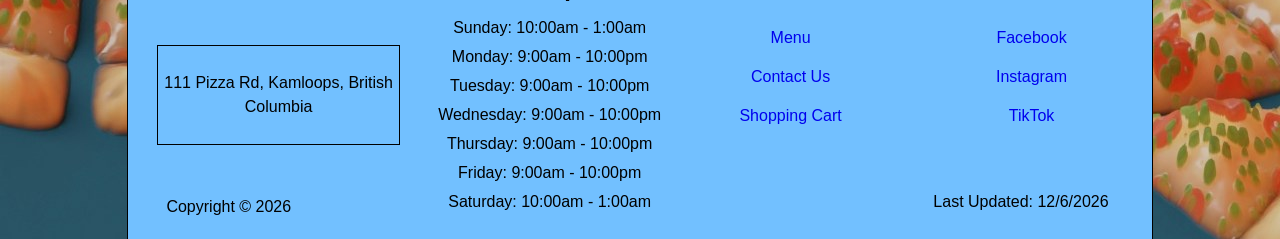
==== commit cab25d35: "Add files via upload" ====
--- a/Project/index.html
+++ b/Project/index.html
@@ -215,7 +215,7 @@
 			<footer class="footer">
 				
 				<div class="footerText"> 
-					<p> Pizza Time Pizza Time Pizza Time Pizza Time</p>
+					<p> 111 Pizza Rd, Kamloops, British Columbia</p>
 				</div>
 
 				<div>
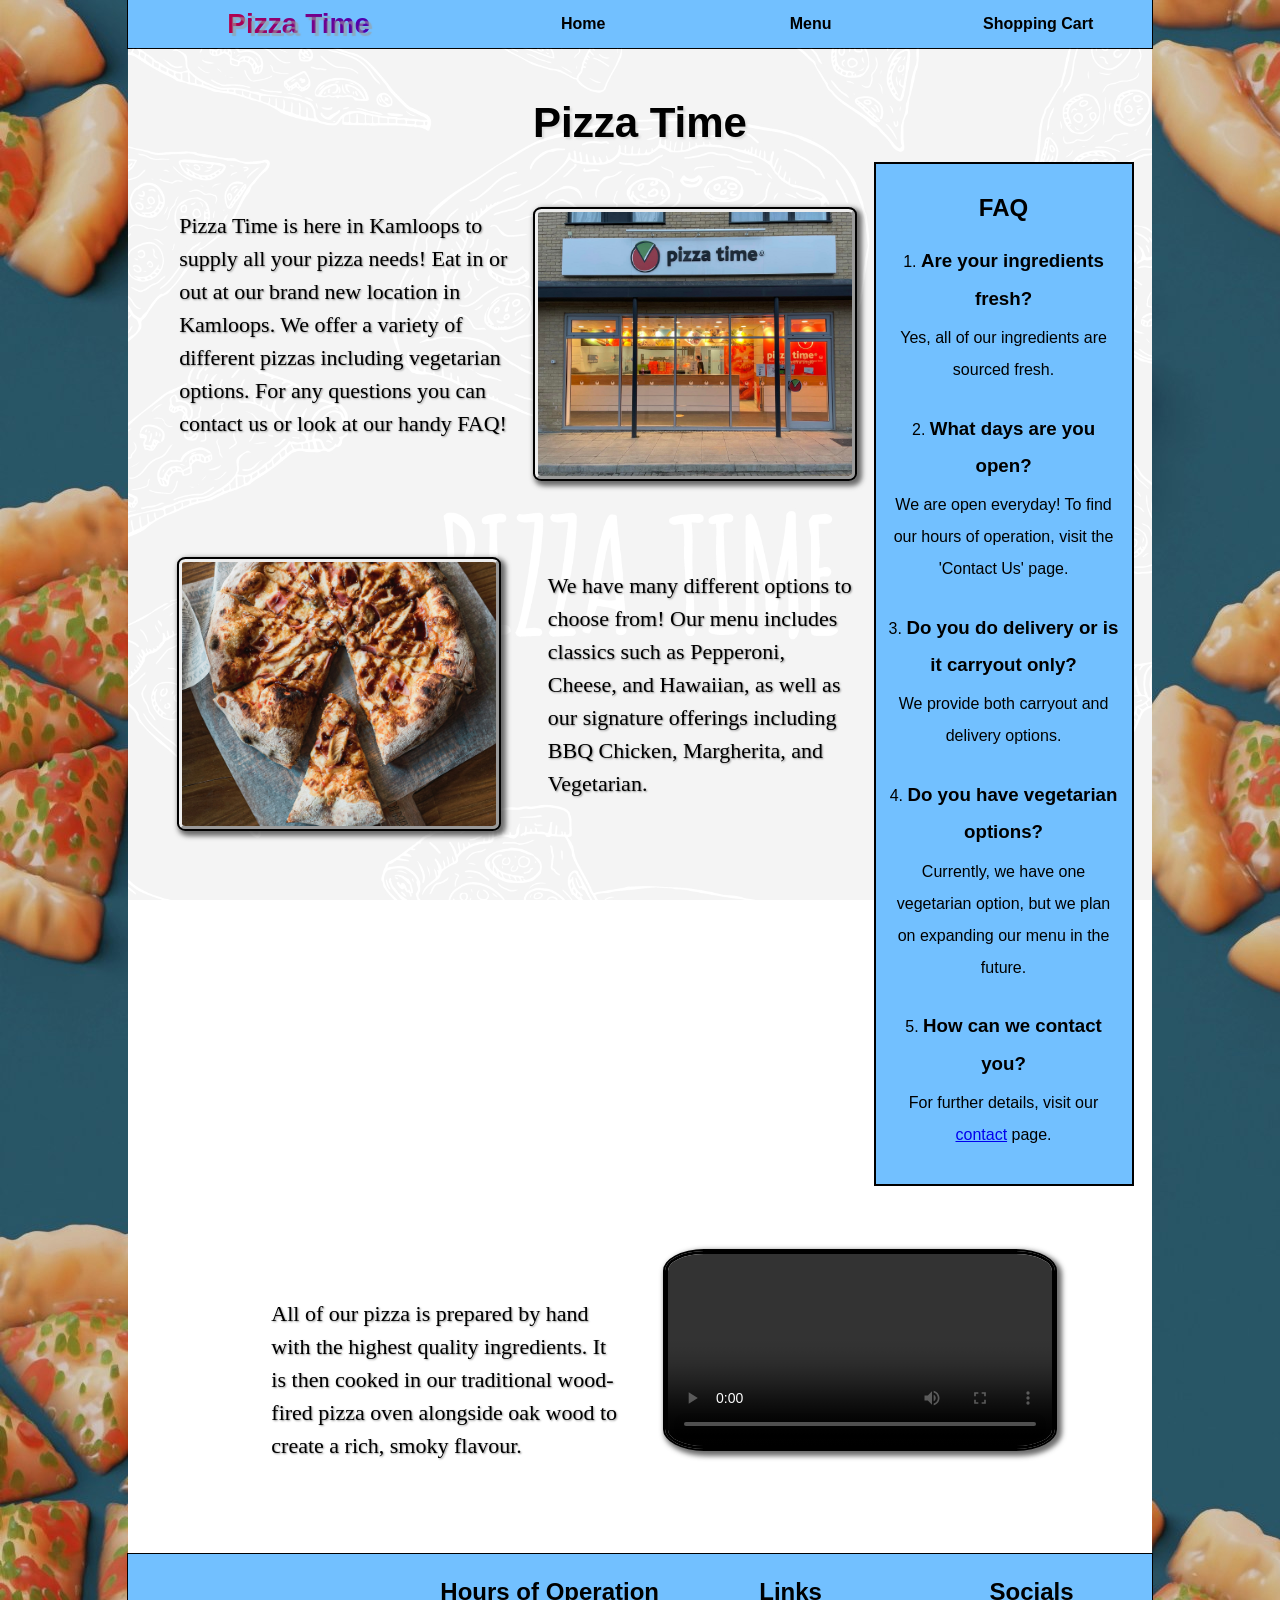
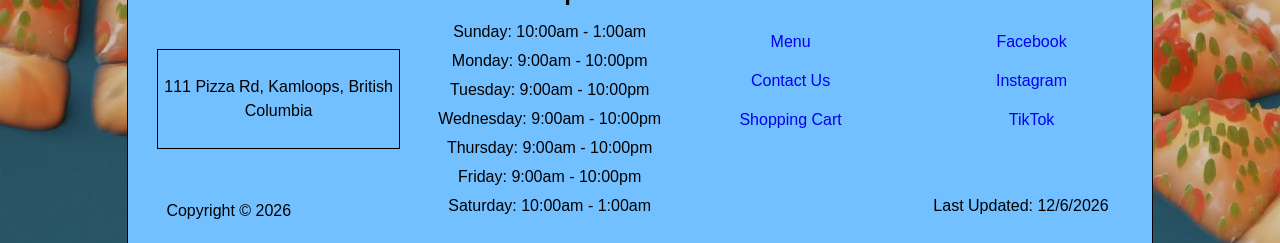
==== commit fa693266: "Add files via upload" ====
--- a/Project/index.html
+++ b/Project/index.html
@@ -7,121 +7,7 @@
 
 		<link href="css/reset.css" rel="stylesheet">
 		<link href="css/styles.css" rel="stylesheet">
-
-		<style>
-
-			.content::before {
-				background-image: url('assets/pizza_pattern.jpg');
-				background-size: cover;
-				opacity: 0.05;
-			}
-
-
-			.aside {
-				float: right;
-				width: 25%;
-				padding: 10px;
-				margin: 2%;
-				outline: 2px solid black;
-				background-color: #72c0ff;
-				line-height: 2;
-				text-align: center;
-			}
-
-			.aside::after {
-				content:"";
-				display: table;
-				clear: both;
-				margin-top: 5%;
-			}
-
-			.aside > ol {
-				list-style-position: inside;
-				display: block;
-			}
-
-			.aside h2 {
-				padding: 10px;
-			}
-
-			.aside h3 {
-				display: inline;
-			}
-
-			.aside p {
-				margin: 2% 2% 10% 2%;
-			}
-
-			.section {
-				padding: 0 5%;
-			}
-
-			.section p {
-				display: block;
-				width: 30vw;
-				font-size: 22px;
-				font-family: Georgia, 'Times New Roman', Times, serif;
-				line-height: 1.5;
-				text-align: left;
-				text-shadow: 1px 1px 2px rgba(0, 0, 0, 0.4);
-			}
-
-			.section::after {
-				clear:both;
-				display:table;
-				content:"";
-			}
-
-			#para1 {
-				margin-top: 7%;
-			}
-
-			#para2 {
-				margin-top: 14%;
-				margin-left: 40%;
-			}
-
-			#para3 {
-				margin: 10%;
-
-			}
-
-			#contentImage1 {
-				float: right;
-				width: 25vw;
-				height: 30vh;
-				object-fit: cover;
-				margin-left: 3%;
-				outline: 2px solid black;
-				border-radius: 2%;
-				border-style: outset;
-				box-shadow: 3px 3px 5px 4px hsla(0, 0%, 19%, 0.7);
-
-			}
-
-			#contentImage2 {
-				float: left;
-				width: 25vw;
-				height: 30vh;
-				object-fit: cover;
-				margin-top: 13%;
-				outline: 2px solid black;
-				border-radius: 2%;
-				border-style: outset;
-				box-shadow: 3px 3px 5px 4px hsla(0, 0%, 19%, 0.7);
-			}
-
-			#contentVideo {
-				float: right;
-				width: 30vw;
-				margin: -5% 5% 5% 5%;
-				outline: 2px solid black;
-				border-radius: 10%;
-				border-style: solid;
-				box-shadow: 3px 3px 5px 4px hsla(0, 0%, 19%, 0.7);
-			}
-
-		</style>
+		<link href="css/index.css" rel="stylesheet">
 
 	</head>
 
@@ -131,7 +17,7 @@
 
 			<!-- Navigation Bar -->
 			<nav class="horizontalNavigation"> 
-				<a href="index.html"> <h2> Pizza Time </h2> </a>
+				<a href="index.html">Pizza Time</a>
 				<a href="index.html">Home</a>
 				<a href="menu.html">Menu</a>
 				<a href="cart.html">Shopping Cart</a>
@@ -215,7 +101,7 @@
 			<footer class="footer">
 				
 				<div class="footerText"> 
-					<p> 111 Pizza Rd, Kamloops, British Columbia</p>
+					<p>111 Pizza Rd, Kamloops, British Columbia</p>
 				</div>
 
 				<div>
--- a/Project/css/styles.css
+++ b/Project/css/styles.css
@@ -27,6 +27,8 @@
     bottom: 0;
     left: 0;
     z-index: -1;
+    background-size: cover;
+    background-attachment:fixed;
 }
 
 .content::after {
@@ -61,6 +63,15 @@
     color:black
 }
 
+.horizontalNavigation a:first-of-type {
+    font-size: 28px;
+    font-weight: bold;
+    text-shadow: 3px 3px 1px rgba(155, 155, 155, .6);
+    background-image: linear-gradient(to right, red, blue);
+    background-clip: text;
+    color: transparent;
+}
+
 /* Typographic Styles */
 
 .title {
@@ -93,17 +104,27 @@
 /* Form Styles */
 
 .form {
-    margin: 10px auto;
+    display: grid;
+    row-gap: 1%;
 }
 
 .form * {
     text-align: center;
     display: block;
-    margin: 6px auto;
+    margin: 5px auto;
+}
+
+.form > input {
+    box-shadow: 1px 1px 1px rgba(129, 129, 129, 0.5);
+}
+
+.form > textarea {
+    box-shadow: 2px 2px 2px rgba(0, 0, 0, .5);
 }
 
 .form > button {
     margin-top: 1%;
+    box-shadow: 2px 2px 2px rgba(0, 0, 0, .5);
 }
 
 /* Footer Styles */
--- a/Project/css/index.css
+++ b/Project/css/index.css
@@ -0,0 +1,114 @@
+@charset "utf-8";
+
+/* Index Page Styles */
+
+.content::before {
+    background-image: url('../assets/pizza_pattern.jpg');
+    opacity: 0.05;
+}
+
+
+.aside {
+    float: right;
+    width: 25%;
+    padding: 10px;
+    margin: 2%;
+    outline: 2px solid black;
+    background-color: #72c0ff;
+    line-height: 2;
+    text-align: center;
+}
+
+.aside::after {
+    content:"";
+    display: table;
+    clear: both;
+    margin-top: 5%;
+}
+
+.aside > ol {
+    list-style-position: inside;
+    display: block;
+}
+
+.aside h2 {
+    padding: 10px;
+}
+
+.aside h3 {
+    display: inline;
+}
+
+.aside p {
+    margin: 2% 2% 10% 2%;
+}
+
+.section {
+    padding: 0 5%;
+}
+
+.section p {
+    display: block;
+    width: 30vw;
+    font-size: 22px;
+    font-family: Georgia, 'Times New Roman', Times, serif;
+    line-height: 1.5;
+    text-align: left;
+    text-shadow: 1px 1px 2px rgba(0, 0, 0, 0.4);
+}
+
+.section::after {
+    clear:both;
+    display:table;
+    content:"";
+}
+
+#para1 {
+    margin-top: 7%;
+}
+
+#para2 {
+    margin-top: 14%;
+    margin-left: 40%;
+}
+
+#para3 {
+    margin: 10%;
+
+}
+
+#contentImage1 {
+    float: right;
+    width: 25vw;
+    height: 30vh;
+    object-fit: cover;
+    margin-left: 3%;
+    outline: 2px solid black;
+    border-radius: 2%;
+    border-style: outset;
+    box-shadow: 3px 3px 5px 4px hsla(0, 0%, 19%, 0.7);
+
+}
+
+#contentImage2 {
+    float: left;
+    width: 25vw;
+    height: 30vh;
+    object-fit: cover;
+    margin-top: 13%;
+    outline: 2px solid black;
+    border-radius: 2%;
+    border-style: outset;
+    box-shadow: 3px 3px 5px 4px hsla(0, 0%, 19%, 0.7);
+}
+
+#contentVideo {
+    float: right;
+    width: 30vw;
+    margin: -5% 5% 5% 5%;
+    outline: 2px solid black;
+    border-radius: 10%;
+    border-style: solid;
+    box-shadow: 3px 3px 5px 4px hsla(0, 0%, 19%, 0.7);
+}
+
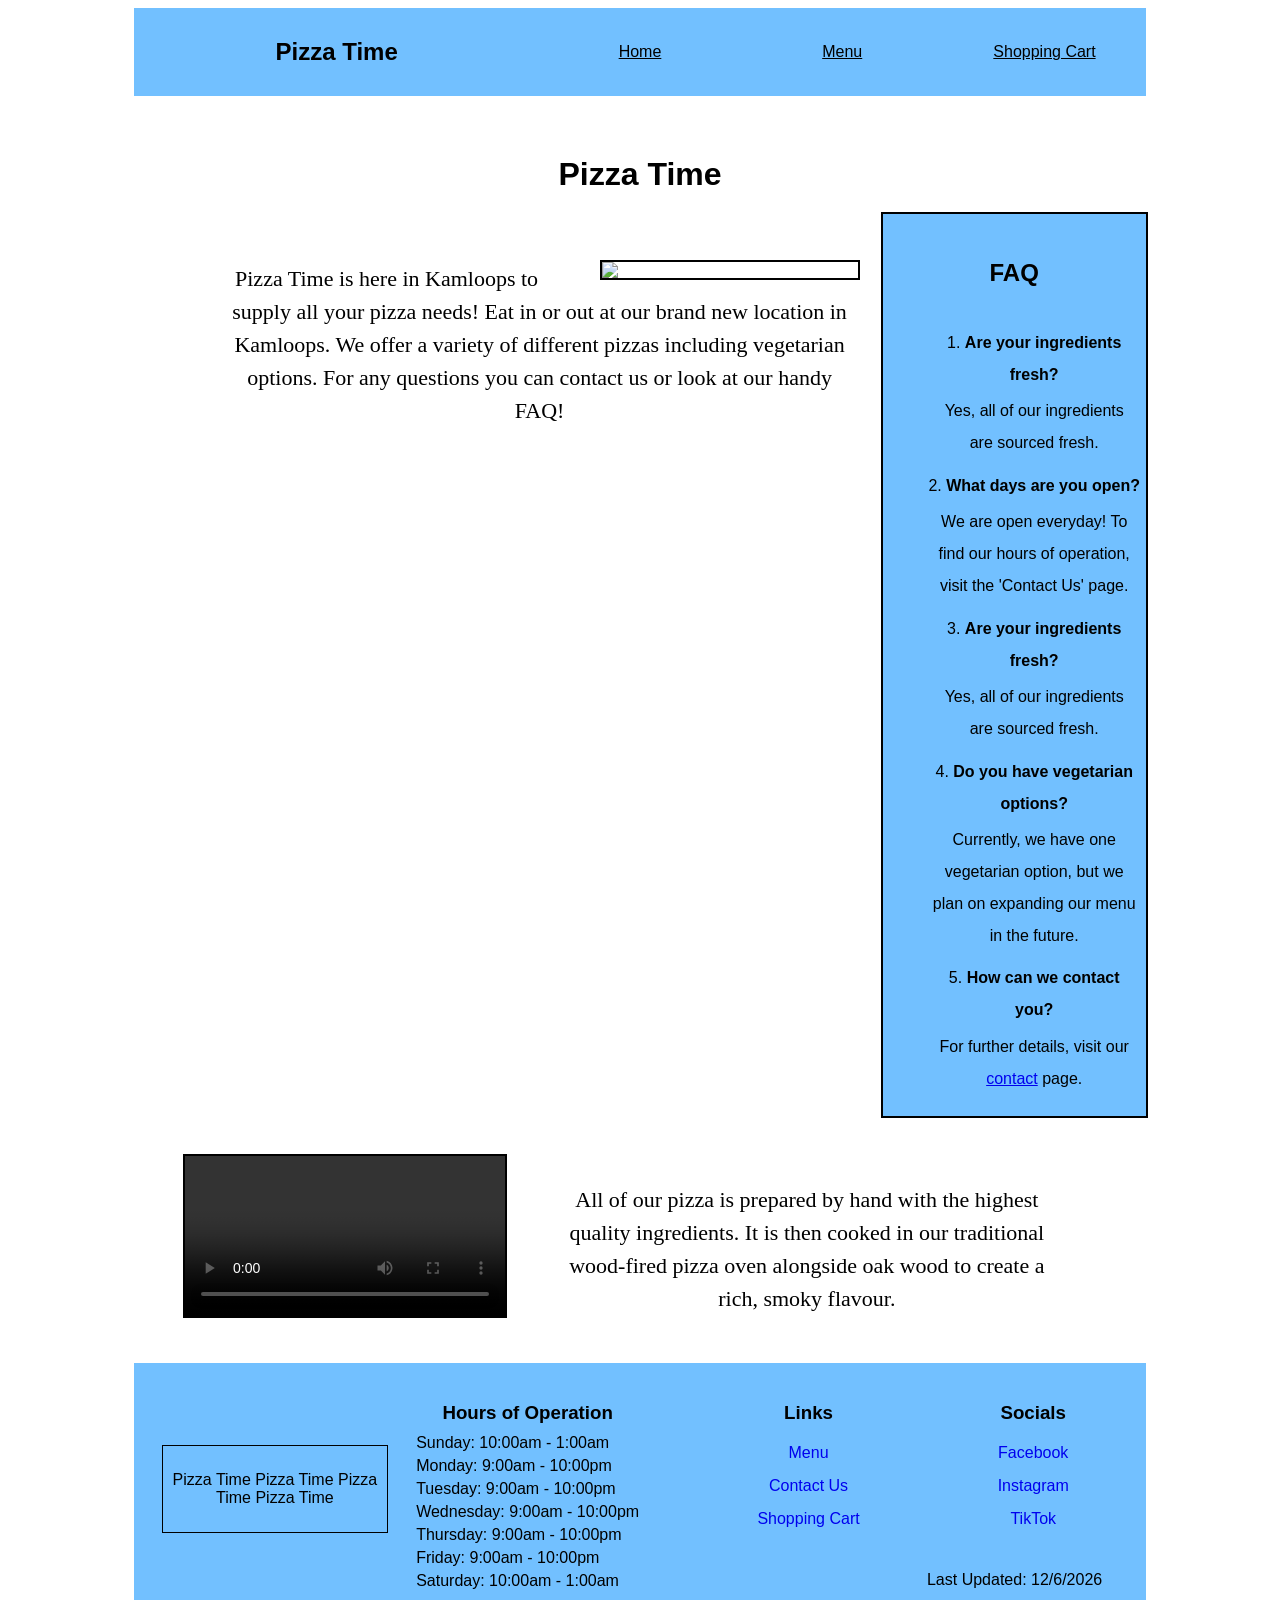
==== commit cdc920ec: "Merge 70393d5a556c2c0793aeb612cf5c68284fb26536 into f1d4ead00d3ccf55050bc5bbe5823863038156d4" ====
--- a/Project/index.html
+++ b/Project/index.html
@@ -1,13 +1,94 @@
 <!DOCTYPE html> 
-<html lang="en-CA">
+<html>
 	<head>
-		<meta charset="utf-8"> 
-		
 		<title>Pizza Time</title>
 
-		<link href="css/reset.css" rel="stylesheet">
-		<link href="css/styles.css" rel="stylesheet">
-		<link href="css/index.css" rel="stylesheet">
+		<link href="reset.css" rel="stylesheet">
+		<link href="styles.css" rel="stylesheet">
+
+		<style>
+
+			.content {
+				width: 100%;
+			}
+
+			.content::after {
+				content:"";
+				display: table;
+				clear: both;
+			}
+
+			.aside {
+				float: right;
+				width: 25%;
+				padding: 5px;
+				margin-left: 25px;
+				outline: 2px solid black;
+				background-color: #72c0ff;
+				line-height: 2;
+				text-align: center;
+			}
+
+			.aside::after {
+				content:"";
+				display: table;
+				clear: both;
+				margin-top: 5%;
+			}
+
+			.aside > ol {
+				list-style-position: inside;
+				display: block;
+			}
+
+			.aside h2 {
+				padding: 10px;
+			}
+
+			.aside h4 {
+				display: inline;
+			}
+
+			.aside p {
+				margin: 2% 2% 5% 2%;
+			}
+
+			.section {
+				padding: 2% 5%;
+			}
+
+			.section p {
+				font-size: 22px;
+				font-family: Georgia, 'Times New Roman', Times, serif;
+				line-height: 1.5;
+				text-align: center;
+				margin: 3% 4% 3% 4%;
+			}
+
+			.section::after {
+				clear:both;
+				display:table;
+				content:"";
+			}
+
+			#contentImage1 {
+				float: right;
+				margin-top: 3%;
+				margin-left: 50px;
+				width: 20vw;
+				height: auto;
+				object-fit: cover;
+				outline: 2px solid black;
+			}
+
+			#contentImage2 {
+				float: left;
+				margin-right: 50px;
+				width: 25vw;
+				outline: 2px solid black;
+			}
+
+		</style>
 
 	</head>
 
@@ -17,14 +98,14 @@
 
 			<!-- Navigation Bar -->
 			<nav class="horizontalNavigation"> 
-				<a href="index.html">Pizza Time</a>
+				<h1> Pizza Time </h1>
 				<a href="index.html">Home</a>
 				<a href="menu.html">Menu</a>
 				<a href="cart.html">Shopping Cart</a>
 			</nav>
 
 			<!-- Content -->
-			<main class="content"> 
+			<div class="content"> 
 
 				<!-- Title -->
 				<h1 class="title">Pizza Time</h1>
@@ -33,37 +114,39 @@
 				<aside class="aside">
 						<h2> FAQ </h2>
 						<ol>
-							<li> <h3>Are your ingredients fresh?</h3> 
+							<li> <h4>Are your ingredients fresh?</h4> 
 								 <p>Yes, all of our ingredients are sourced fresh.</p>
 							</li>
 
-							<li> <h3>What days are you open?</h3> 
+							<li> <h4>What days are you open?</h4> 
 								<p>We are open everyday! To find our hours of operation, 
 									visit the 'Contact Us' page.
 								</p>
 						   </li>
 
-						   <li> <h3>Do you do delivery or is it carryout only?</h3> 
-								<p>We provide both carryout and delivery options.</p>
+						   <li> <h4>Are your ingredients fresh?</h4> 
+							<p>Yes, all of our ingredients are sourced fresh.</p>
 					   	   </li>
 
-							<li> <h3>Do you have vegetarian options?</h3> 
+							<li> <h4>Do you have vegetarian options?</h4> 
 								<p>Currently, we have one vegetarian option, but we plan on 
 									expanding our menu in the future.</p>
 						   </li>
 
-						   <li> <h3>How can we contact you?</h3> 
-								<p>For further details, visit our <a href="contact.html">contact</a> page.</p>
+						   <li> <h4>How can we contact you?</h4> 
+							<p>For further details, visit our <a href="contact.html" alt="Contact Us Page Link">contact</a> page.</p>
 					   	   </li>
 
 
 						</ol>
 				</aside>
 
-				<!-- Images Section -->
-				<div class="section">
-					<img id="contentImage1" src="assets/PizzaTime.jpg" alt="Front View of our Pizza Shop">
-					<p id="para1"> 
+				<!-- Section 1 -->
+				<section class="section">
+					
+
+					<img id="contentImage1" src="pizzahut.webp">
+					<p> 
 						Pizza Time is here in Kamloops to supply all your pizza needs! 
 						Eat in or out at our brand new location in Kamloops. We offer
 						a variety of different pizzas including vegetarian options.
@@ -71,41 +154,36 @@
 
 					</p>
 
-					<img id="contentImage2" src="assets/bbq.jpg" alt="Top-Down Photo of our BBQ Chicken Pizza">
-					<p id="para2"> 
-						We have many different options to choose from! Our menu includes
-						classics such as Pepperoni, Cheese, and Hawaiian, as well as 
-						our signature offerings including BBQ Chicken, Margherita, and 
-						Vegetarian.
-
-					</p>
-				</div>
-
-				<!-- Video Section -->
-				<div class="section">
-
-					<video id="contentVideo" controls> 
-						<source src="assets/pizza_video.mp4" type="video/mp4">
+					
+					
+					
+				</section>
+
+				<!-- Section 2 -->
+				<section class="section">
+
+					<video id="contentImage2" controls> 
+						<source src="pizza_video.mp4" type="video/mp4">
 					</video>
-					<p id="para3"> 
+					<p> 
 						All of our pizza is prepared by hand with the highest quality ingredients.
 						It is then cooked in our traditional wood-fired pizza oven alongside oak wood
 						to create a rich, smoky flavour.
 					</p>
 					
-				</div>
-
-			</main>
+					
+				</section>
+			</div>
 
 			<!-- Footer -->
 			<footer class="footer">
 				
 				<div class="footerText"> 
-					<p>111 Pizza Rd, Kamloops, British Columbia</p>
+					<p> Pizza Time Pizza Time Pizza Time Pizza Time</p>
 				</div>
 
 				<div>
-					<h2> Hours of Operation </h2>
+					<h3> Hours of Operation </h3>
 					<p> Sunday: 10:00am - 1:00am </p>	
 					<p> Monday: 9:00am - 10:00pm </p>	
 					<p> Tuesday: 9:00am - 10:00pm </p>	
@@ -116,23 +194,20 @@
 				</div>
 				
 				<div class="footerLinks">
-					<h2> Links </h2>
-					<a href="menu.html"> Menu </a>
-					<a href="contact.html"> Contact Us </a>
-					<a href="cart.html"> Shopping Cart </a>
+					<h3> Links </h3>
+					<a href="menu.html" alt="Menu Link"> Menu </a>
+					<a href="contact.html" alt="Contact Us Link"> Contact Us </a>
+					<a href="cart.html" alt="Shopping Cart Link"> Shopping Cart </a>
 				</div>
 				
 				<div class="footerLinks">
-					<h2> Socials </h2>
-					<a href="https://www.facebook.com/" target="_blank"> Facebook </a>
-					<a href="https://www.instagram.com/" target="_blank"> Instagram </a>
-					<a href="https://www.tiktok.com/" target="_blank"> TikTok </a>
-				</div>
-
-				<div id="footerPageCopyright">Copyright &copy; 2026</div>
+					<h3> Socials </h3>
+					<a href="https://www.facebook.com/" target="_blank" alt="Facebook Link"> Facebook </a>
+					<a href="https://www.instagram.com/" target="_blank" alt="Instagram Link"> Instagram </a>
+					<a href="https://www.tiktok.com/" target="_blank" alt="TikTok Link"> TikTok </a>
+				</div>
 
 				<div id="footerPageUpdated"></div>
-
 
 			</footer>
 
--- a/Project/styles.css
+++ b/Project/styles.css
@@ -0,0 +1,122 @@
+@charset "utf-8";
+
+/* Structural Styles */
+
+body {
+    font-family: "Arial", "Helvetica";
+    background-image: url("images/pizza_background.jpg");
+}
+
+.bodyPage {
+    width: 80%;
+    margin: 0 auto;
+    background-color: #ffffff;
+}
+
+/* Navigation Bar Styles */
+
+.horizontalNavigation {
+    display: grid;
+    grid-template-columns: 2fr 1fr 1fr 1fr;
+    background-color: #72c0ff;
+    align-items: center;
+    text-align: center;
+    padding: 10px 0;
+}
+
+.horizontalNavigation a {
+    color:black
+}
+
+/* Typographic Styles */
+
+.title {
+    text-align: center;
+    padding-top: 3vw;
+}
+
+/* Table Styles */
+
+table {
+    border-collapse: collapse;
+}
+
+table, th, td {
+    border: 1px solid black;
+    padding: 5px;
+	text-align: center;
+}
+
+/* Form Styles */
+
+.form {
+    margin: 10px auto;
+}
+
+.form * {
+    text-align: center;
+    display: block;
+    margin: 6px auto;
+}
+
+.form > button {
+    margin-top: 1%;
+}
+
+/* Footer Styles */
+
+.footer {
+    display: grid;
+    position: relative;
+    grid-template-columns: 1fr 1.5fr 1fr 1fr;
+    align-items: start;
+    background-color: #72c0ff;
+}
+
+.footer div {
+    justify-self: center;
+    padding: 20px 0;
+}
+
+.footer h3 {
+    text-align: center;
+    margin-bottom: 10px;
+}
+
+.footer a {
+    display: block;
+    margin: 2%;
+}
+
+.footer p {
+    margin: 5px 5px;
+}
+
+.footerText {
+    outline: 1px solid black;
+    width: 100%;
+    align-self: center;
+    text-align: center;
+    margin-left: 25%;
+    padding: 10%;
+}
+
+.footerLinks {
+    display: grid;
+    align-content: start;
+    text-align: center;
+    gap: 5px;
+}
+
+.footerLinks a {
+    text-decoration: none;
+    display: block;
+    margin: 5px 0;
+}
+
+#footerPageUpdated {
+    position: absolute;
+    right: 3vw;
+    bottom: 0.1vh;
+}
+
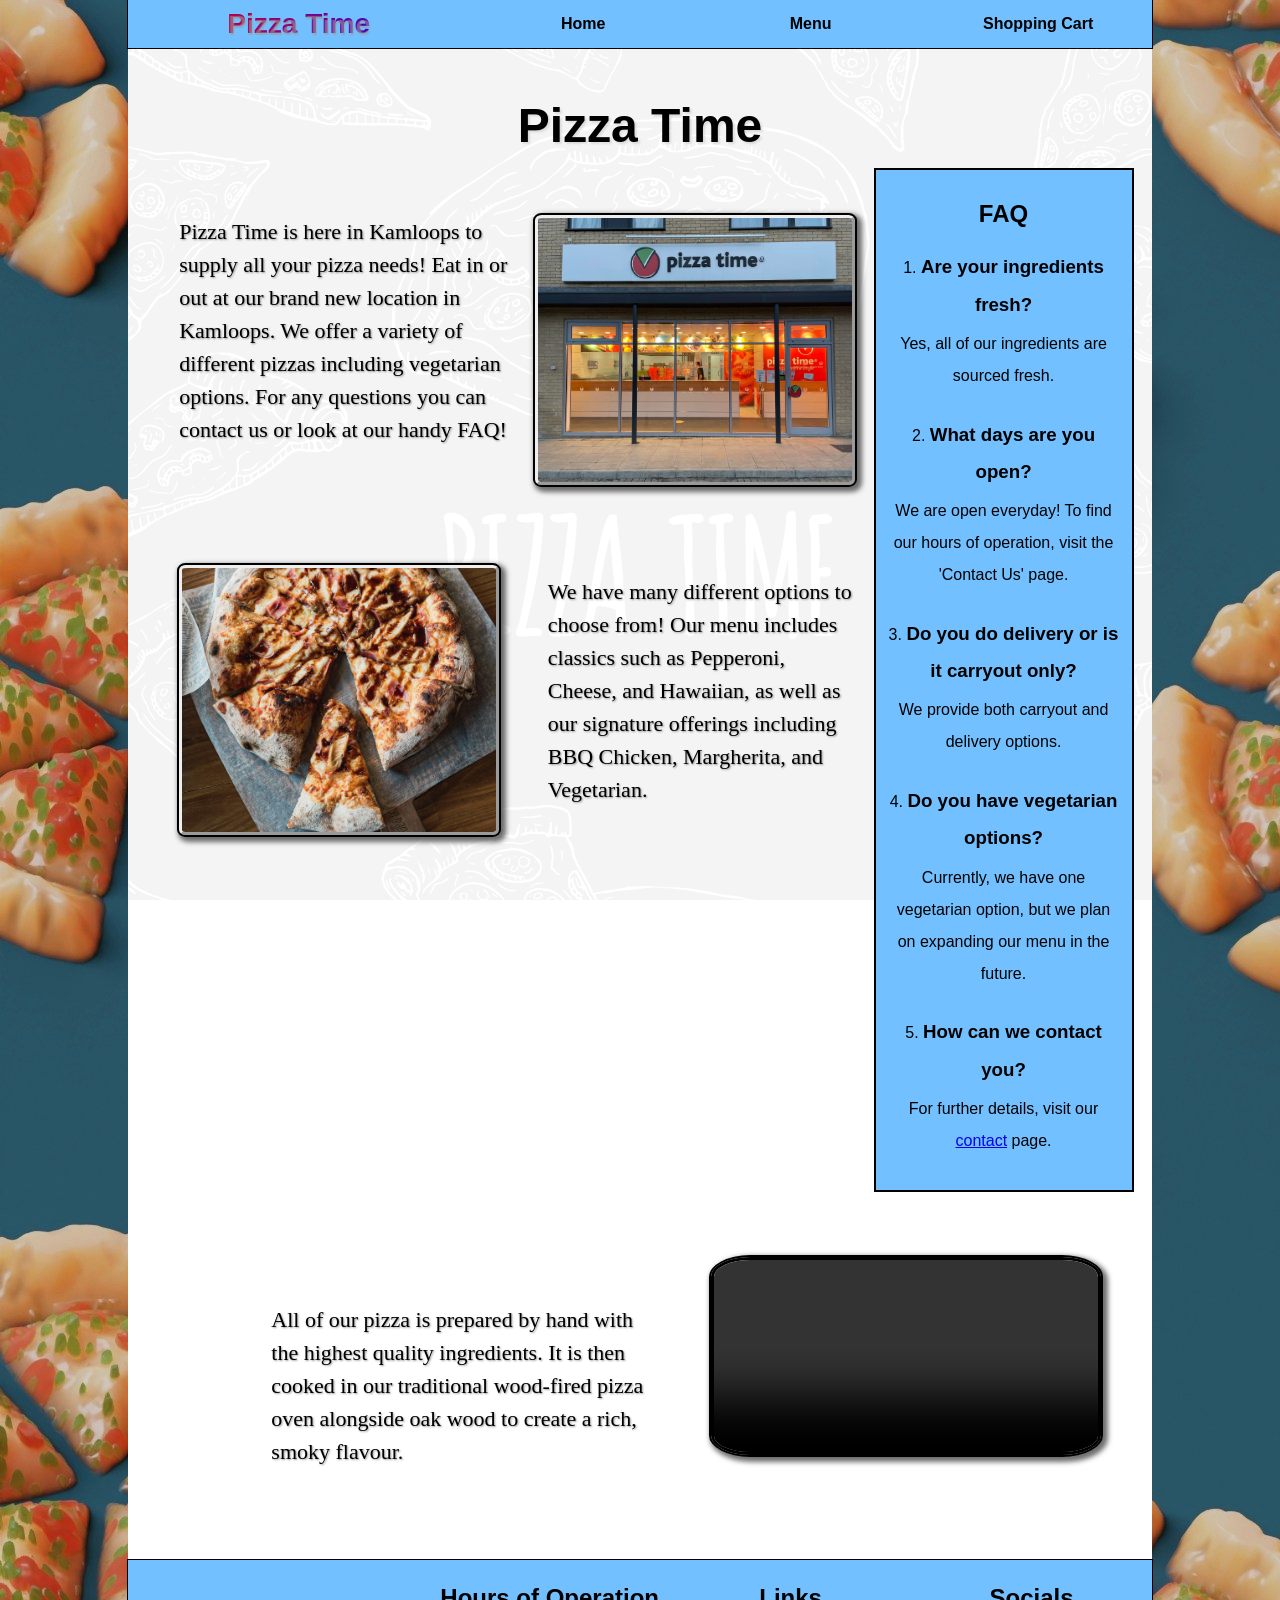
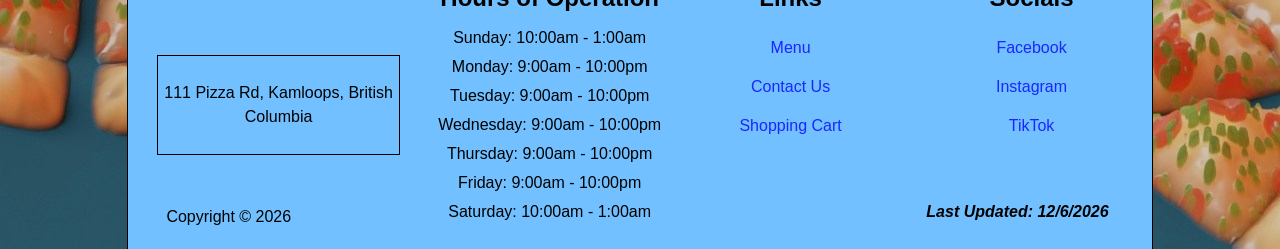
==== commit 1496f16a: "Add files via upload" ====
--- a/Project/index.html
+++ b/Project/index.html
@@ -1,94 +1,17 @@
 <!DOCTYPE html> 
-<html>
+<html lang="en-CA">
 	<head>
+		<meta charset="utf-8"> 
+		<meta name="viewport" content="width=device-width, initial-scale=1.0">
+		<meta name="description" content="Order Kamloops Pizza Online!">
+		<meta name="keywords" content="Pizza, Online, Kamloops, Pizza Time">
+		<meta name="author" content="Raiden Abe, Kyle Obranovic, Ali Ahmed">
+		
 		<title>Pizza Time</title>
 
-		<link href="reset.css" rel="stylesheet">
-		<link href="styles.css" rel="stylesheet">
-
-		<style>
-
-			.content {
-				width: 100%;
-			}
-
-			.content::after {
-				content:"";
-				display: table;
-				clear: both;
-			}
-
-			.aside {
-				float: right;
-				width: 25%;
-				padding: 5px;
-				margin-left: 25px;
-				outline: 2px solid black;
-				background-color: #72c0ff;
-				line-height: 2;
-				text-align: center;
-			}
-
-			.aside::after {
-				content:"";
-				display: table;
-				clear: both;
-				margin-top: 5%;
-			}
-
-			.aside > ol {
-				list-style-position: inside;
-				display: block;
-			}
-
-			.aside h2 {
-				padding: 10px;
-			}
-
-			.aside h4 {
-				display: inline;
-			}
-
-			.aside p {
-				margin: 2% 2% 5% 2%;
-			}
-
-			.section {
-				padding: 2% 5%;
-			}
-
-			.section p {
-				font-size: 22px;
-				font-family: Georgia, 'Times New Roman', Times, serif;
-				line-height: 1.5;
-				text-align: center;
-				margin: 3% 4% 3% 4%;
-			}
-
-			.section::after {
-				clear:both;
-				display:table;
-				content:"";
-			}
-
-			#contentImage1 {
-				float: right;
-				margin-top: 3%;
-				margin-left: 50px;
-				width: 20vw;
-				height: auto;
-				object-fit: cover;
-				outline: 2px solid black;
-			}
-
-			#contentImage2 {
-				float: left;
-				margin-right: 50px;
-				width: 25vw;
-				outline: 2px solid black;
-			}
-
-		</style>
+		<link href="css/reset.css" rel="stylesheet">
+		<link href="css/styles.css" rel="stylesheet">
+		<link href="css/index.css" rel="stylesheet">
 
 	</head>
 
@@ -98,14 +21,14 @@
 
 			<!-- Navigation Bar -->
 			<nav class="horizontalNavigation"> 
-				<h1> Pizza Time </h1>
+				<a href="index.html">Pizza Time</a>
 				<a href="index.html">Home</a>
 				<a href="menu.html">Menu</a>
 				<a href="cart.html">Shopping Cart</a>
 			</nav>
 
 			<!-- Content -->
-			<div class="content"> 
+			<main class="content"> 
 
 				<!-- Title -->
 				<h1 class="title">Pizza Time</h1>
@@ -114,39 +37,37 @@
 				<aside class="aside">
 						<h2> FAQ </h2>
 						<ol>
-							<li> <h4>Are your ingredients fresh?</h4> 
+							<li> <h3>Are your ingredients fresh?</h3> 
 								 <p>Yes, all of our ingredients are sourced fresh.</p>
 							</li>
 
-							<li> <h4>What days are you open?</h4> 
+							<li> <h3>What days are you open?</h3> 
 								<p>We are open everyday! To find our hours of operation, 
 									visit the 'Contact Us' page.
 								</p>
 						   </li>
 
-						   <li> <h4>Are your ingredients fresh?</h4> 
-							<p>Yes, all of our ingredients are sourced fresh.</p>
+						   <li> <h3>Do you do delivery or is it carryout only?</h3> 
+								<p>We provide both carryout and delivery options.</p>
 					   	   </li>
 
-							<li> <h4>Do you have vegetarian options?</h4> 
+							<li> <h3>Do you have vegetarian options?</h3> 
 								<p>Currently, we have one vegetarian option, but we plan on 
 									expanding our menu in the future.</p>
 						   </li>
 
-						   <li> <h4>How can we contact you?</h4> 
-							<p>For further details, visit our <a href="contact.html" alt="Contact Us Page Link">contact</a> page.</p>
+						   <li> <h3>How can we contact you?</h3> 
+								<p>For further details, visit our <a href="contact.html">contact</a> page.</p>
 					   	   </li>
 
 
 						</ol>
 				</aside>
 
-				<!-- Section 1 -->
-				<section class="section">
-					
-
-					<img id="contentImage1" src="pizzahut.webp">
-					<p> 
+				<!-- Images Section -->
+				<div class="section">
+					<img id="contentImage1" src="assets/PizzaTime.jpg" alt="Front View of our Pizza Shop">
+					<p id="para1"> 
 						Pizza Time is here in Kamloops to supply all your pizza needs! 
 						Eat in or out at our brand new location in Kamloops. We offer
 						a variety of different pizzas including vegetarian options.
@@ -154,36 +75,41 @@
 
 					</p>
 
-					
-					
-					
-				</section>
+					<img id="contentImage2" src="assets/bbq.jpg" alt="Top-Down Photo of our BBQ Chicken Pizza">
+					<p id="para2"> 
+						We have many different options to choose from! Our menu includes
+						classics such as Pepperoni, Cheese, and Hawaiian, as well as 
+						our signature offerings including BBQ Chicken, Margherita, and 
+						Vegetarian.
 
-				<!-- Section 2 -->
-				<section class="section">
+					</p>
+				</div>
 
-					<video id="contentImage2" controls> 
-						<source src="pizza_video.mp4" type="video/mp4">
+				<!-- Video Section -->
+				<div class="section">
+
+					<video id="contentVideo" controls> 
+						<source src="assets/pizza_video.mp4" type="video/mp4">
 					</video>
-					<p> 
+					<p id="para3"> 
 						All of our pizza is prepared by hand with the highest quality ingredients.
 						It is then cooked in our traditional wood-fired pizza oven alongside oak wood
 						to create a rich, smoky flavour.
 					</p>
 					
-					
-				</section>
-			</div>
+				</div>
+
+			</main>
 
 			<!-- Footer -->
 			<footer class="footer">
 				
 				<div class="footerText"> 
-					<p> Pizza Time Pizza Time Pizza Time Pizza Time</p>
+					<p>111 Pizza Rd, Kamloops, British Columbia</p>
 				</div>
 
 				<div>
-					<h3> Hours of Operation </h3>
+					<h2> Hours of Operation </h2>
 					<p> Sunday: 10:00am - 1:00am </p>	
 					<p> Monday: 9:00am - 10:00pm </p>	
 					<p> Tuesday: 9:00am - 10:00pm </p>	
@@ -194,20 +120,23 @@
 				</div>
 				
 				<div class="footerLinks">
-					<h3> Links </h3>
-					<a href="menu.html" alt="Menu Link"> Menu </a>
-					<a href="contact.html" alt="Contact Us Link"> Contact Us </a>
-					<a href="cart.html" alt="Shopping Cart Link"> Shopping Cart </a>
+					<h2> Links </h2>
+					<a href="menu.html"> Menu </a>
+					<a href="contact.html"> Contact Us </a>
+					<a href="cart.html"> Shopping Cart </a>
 				</div>
 				
 				<div class="footerLinks">
-					<h3> Socials </h3>
-					<a href="https://www.facebook.com/" target="_blank" alt="Facebook Link"> Facebook </a>
-					<a href="https://www.instagram.com/" target="_blank" alt="Instagram Link"> Instagram </a>
-					<a href="https://www.tiktok.com/" target="_blank" alt="TikTok Link"> TikTok </a>
+					<h2> Socials </h2>
+					<a href="https://www.facebook.com/" target="_blank"> Facebook </a>
+					<a href="https://www.instagram.com/" target="_blank"> Instagram </a>
+					<a href="https://www.tiktok.com/" target="_blank"> TikTok </a>
 				</div>
 
+				<div id="footerPageCopyright">Copyright &copy; 2026</div>
+
 				<div id="footerPageUpdated"></div>
+
 
 			</footer>
 
--- a/Project/css/styles.css
+++ b/Project/css/styles.css
@@ -0,0 +1,294 @@
+@charset "utf-8";
+
+/* Structural Styles */
+
+body {
+    box-sizing: border-box;
+    font-family: "Arial", "Helvetica";
+    background-image: url("../assets/pizza_background.jpg");
+}
+
+.bodyPage {
+    width: 80%;
+    margin: 0 auto;
+    background-color: #ffffff;
+}
+
+.content {
+    width: 100%;
+    position: relative;
+    z-index: 3;
+}
+
+.content::before {
+    content: "";
+    position: absolute;
+    top: 0;
+    right: 0;
+    bottom: 0;
+    left: 0;
+    z-index: -1;
+    background-size: cover;
+    background-attachment:fixed;
+}
+
+.content::after {
+    content:"";
+    display: table;
+    clear: both;
+}
+
+/* Navigation Bar Styles */
+
+.horizontalNavigation {
+    display: grid;
+    grid-template-columns: 1.5fr 1fr 1fr 1fr;
+    background-color: #72c0ff;
+    outline: 1px solid black;
+    align-items: center;
+    text-align: center;
+    font-weight: bold;
+    font-size: 16px;
+    padding: 10px 0;
+}
+
+
+.horizontalNavigation img {
+    float: left;
+    width: 2vw;
+    height: auto;
+    margin: 0 auto;
+    object-fit: cover;
+}
+
+.horizontalNavigation a {
+    color:black
+}
+
+.horizontalNavigation a:first-of-type {
+    font-size: 28px;
+    font-weight: bold;
+    text-shadow: 1px 2px 1px rgba(155, 155, 155, .6);
+    background-image: linear-gradient(to right, red, blue);
+    background-clip: text;
+    color: transparent;
+}
+
+/* Typographic Styles */
+
+.title {
+    text-align: center;
+    padding-top: 6vh;
+    font-size: 3rem;
+    font-weight: bold;
+    text-shadow: 2px 2px 2px hsla(0, 0%, 80%, 0.6);
+}
+
+.subtitle {
+    text-align: center;
+    margin: 3vh 0;
+    padding-top: 2vh;
+    font-size: 1.5rem;
+    font-weight: bold;
+}
+
+/* Table Styles */
+
+table {
+    border-collapse: collapse;
+    width: 100%;
+    max-width: 100%;
+}
+
+table, th, td {
+    border: 1px solid black;
+    padding: 15px;
+	text-align: center;
+    max-width: fit-content;
+}
+
+.tableContainer {
+    overflow: auto;
+    max-width: 80%;
+    width: 80%;
+    margin: 0 auto;
+}
+
+/* Form Styles */
+
+.form {
+    display: grid;
+    row-gap: 1%;
+    width: 40%;
+    max-width: 100%;
+    margin: 0 auto;
+}
+
+.form * {
+    max-width: 100%;
+    text-align: center;
+    display: block;
+    margin: 5px auto;
+}
+
+.form > input {
+    box-shadow: 1px 1px 1px rgba(129, 129, 129, 0.5);
+    width: 50%;
+}
+
+.form > textarea {
+    box-shadow: 2px 2px 2px rgba(0, 0, 0, .5);
+}
+
+.form > button {
+    margin-top: 1%;
+    box-shadow: 2px 2px 2px rgba(0, 0, 0, .5);
+    width: 25%;
+}
+
+/* Footer Styles */
+
+.footer {
+    display: grid;
+    position: relative;
+    outline: 1px solid black;
+    grid-template-columns: 1.25fr 1fr 1fr 1fr;
+    line-height: 1.5;
+    align-items: start;
+    text-align: center;
+    background-color: #72c0ff;
+}
+
+.footer div {
+    justify-self: center;
+    padding: 20px 0;
+}
+
+.footer h2 {
+    margin-bottom: 10px;
+}
+
+.footer a {
+    display: block;
+    margin: 2%;
+}
+
+.footer a:link {
+    color: rgba(4, 0, 255, 0.8);
+}
+
+.footer a:visited {
+    color: rgba(89, 0, 255, 0.8);
+}
+
+.footer a:hover {
+    font-weight: bold;
+    font-size: 120%;
+}
+
+.footer a:active {
+    color: rgba(255, 0, 0, 0.8);
+}
+
+.footer p {
+    margin: 5px 5px;
+}
+
+.footerText {
+    display: block;
+    margin: 0 auto;
+    width: 80%;
+    outline: 1px solid black;
+    align-self: center;
+    padding: 10%;
+}
+
+.footerLinks {
+    display: grid;
+    align-content: start;
+    gap: 5px;
+}
+
+.footerLinks a {
+    text-decoration: none;
+    display: block;
+    margin: 5px 0;
+}
+
+#footerPageUpdated {
+    position: absolute;
+    right: 3vw;
+    bottom: 0;
+}
+
+#footerPageCopyright {
+    position: absolute;
+    left: 3vw;
+    bottom: 0;
+}
+
+.footer div:last-of-type {
+    font-style: italic;
+    font-weight: bold;
+}
+
+/* Responsive Design */
+
+
+/* Desktop */
+@media screen and (max-width: 1024px) {
+
+    .footer, p, pre, label, a, li, label {
+        font-size: 100%;
+    }
+
+    .horizontalNavigation a{
+        font-size: 16px;
+    }
+
+    .footer h2 {
+        font-size: 1.5rem;
+    }
+}
+
+/* Tablet */
+@media screen and (max-width: 768px) {
+
+    .footer, p, pre, label, a, li, label {
+        font-size: 85%;
+    }
+
+    .horizontalNavigation a{
+        font-size: 14px;
+    }
+
+    .title {
+        font-size: 2.5rem;
+    }
+
+    .subtitle, .footer h2 {
+        font-size: 1.25rem;
+    }
+}
+
+/* Phone */
+@media screen and (max-width: 640px) {
+
+    .footer, p, pre, label, a, ol, ul, label {
+        font-size: 75%;
+    }
+
+    .horizontalNavigation a{
+        font-size: 12px;
+    }
+
+    .title {
+        font-size: 2rem;
+    }
+
+    .subtitle, .footer h2 {
+        font-size: 1rem;
+    }
+
+}
+
--- a/Project/css/index.css
+++ b/Project/css/index.css
@@ -0,0 +1,166 @@
+@charset "utf-8";
+
+/* Index Page Styles */
+
+.content::before {
+    background-image: url('../assets/pizza_pattern.jpg');
+    opacity: 0.05;
+}
+
+
+.aside {
+    float: right;
+    width: 25%;
+    padding: 10px;
+    margin: 2%;
+    outline: 2px solid black;
+    background-color: #72c0ff;
+    line-height: 2;
+    text-align: center;
+}
+
+.aside::after {
+    content:"";
+    display: table;
+    clear: both;
+    margin-top: 5%;
+}
+
+.aside > ol {
+    list-style-position: inside;
+    display: block;
+}
+
+.aside h2 {
+    padding: 10px;
+}
+
+.aside h3 {
+    display: inline;
+}
+
+.aside p {
+    margin: 2% 2% 10% 2%;
+}
+
+.section {
+    padding: 0 5%;
+}
+
+.section p {
+    display: block;
+    width: 30vw;
+    font-size: 22px;
+    font-family: Georgia, 'Times New Roman', Times, serif;
+    line-height: 1.5;
+    text-align: left;
+    text-shadow: 1px 1px 2px rgba(0, 0, 0, 0.4);
+}
+
+.section::after {
+    clear:both;
+    display:table;
+    content:"";
+}
+
+#para1 {
+    margin-top: 7%;
+}
+
+#para2 {
+    margin-top: 14%;
+    margin-left: 40%;
+}
+
+#para3 {
+    margin: 10%;
+}
+
+#contentImage1 {
+    float: right;
+    width: 25vw;
+    height: 30vh;
+    object-fit: cover;
+    margin-left: 3%;
+    outline: 2px solid black;
+    border-radius: 2%;
+    border-style: outset;
+    box-shadow: 3px 3px 5px 4px hsla(0, 0%, 19%, 0.7);
+
+}
+
+#contentImage2 {
+    float: left;
+    width: 25vw;
+    height: 30vh;
+    object-fit: cover;
+    margin-top: 13%;
+    outline: 2px solid black;
+    border-radius: 2%;
+    border-style: outset;
+    box-shadow: 3px 3px 5px 4px hsla(0, 0%, 19%, 0.7);
+}
+
+#contentVideo {
+    float: right;
+    width: 30vw;
+    height: auto;
+    margin: -5% auto 5% auto;
+    outline: 2px solid black;
+    border-radius: 10%;
+    border-style: solid;
+    box-shadow: 3px 3px 5px 4px hsla(0, 0%, 19%, 0.7);
+}
+
+/* Responsive Design */
+
+/* Tablet */
+@media screen and (max-width: 1024px) {
+    
+
+    #contentVideo {
+        width: 65vw;
+        margin-top: 3%;
+    }
+
+    #para3 {
+        width: 50vw;
+        margin: 5% auto;
+        text-align: center;
+    }
+
+}
+
+/* Tablet */
+@media screen and (max-width: 768px) {
+    
+    #para1, #para2, #para3 {
+        font-size: 14px;
+    }
+
+    .aside {
+        font-size: 80%;
+    }
+
+    .aside p {
+        font-size: 12px;
+    }
+
+}
+
+/* Phone */
+@media screen and (max-width: 640px) {
+
+    #para1, #para2, #para3 {
+        font-size: 12px;
+    }
+
+    .aside {
+        font-size: 85%;
+    }
+
+    .aside p {
+        font-size: 10px;
+    }
+
+}
